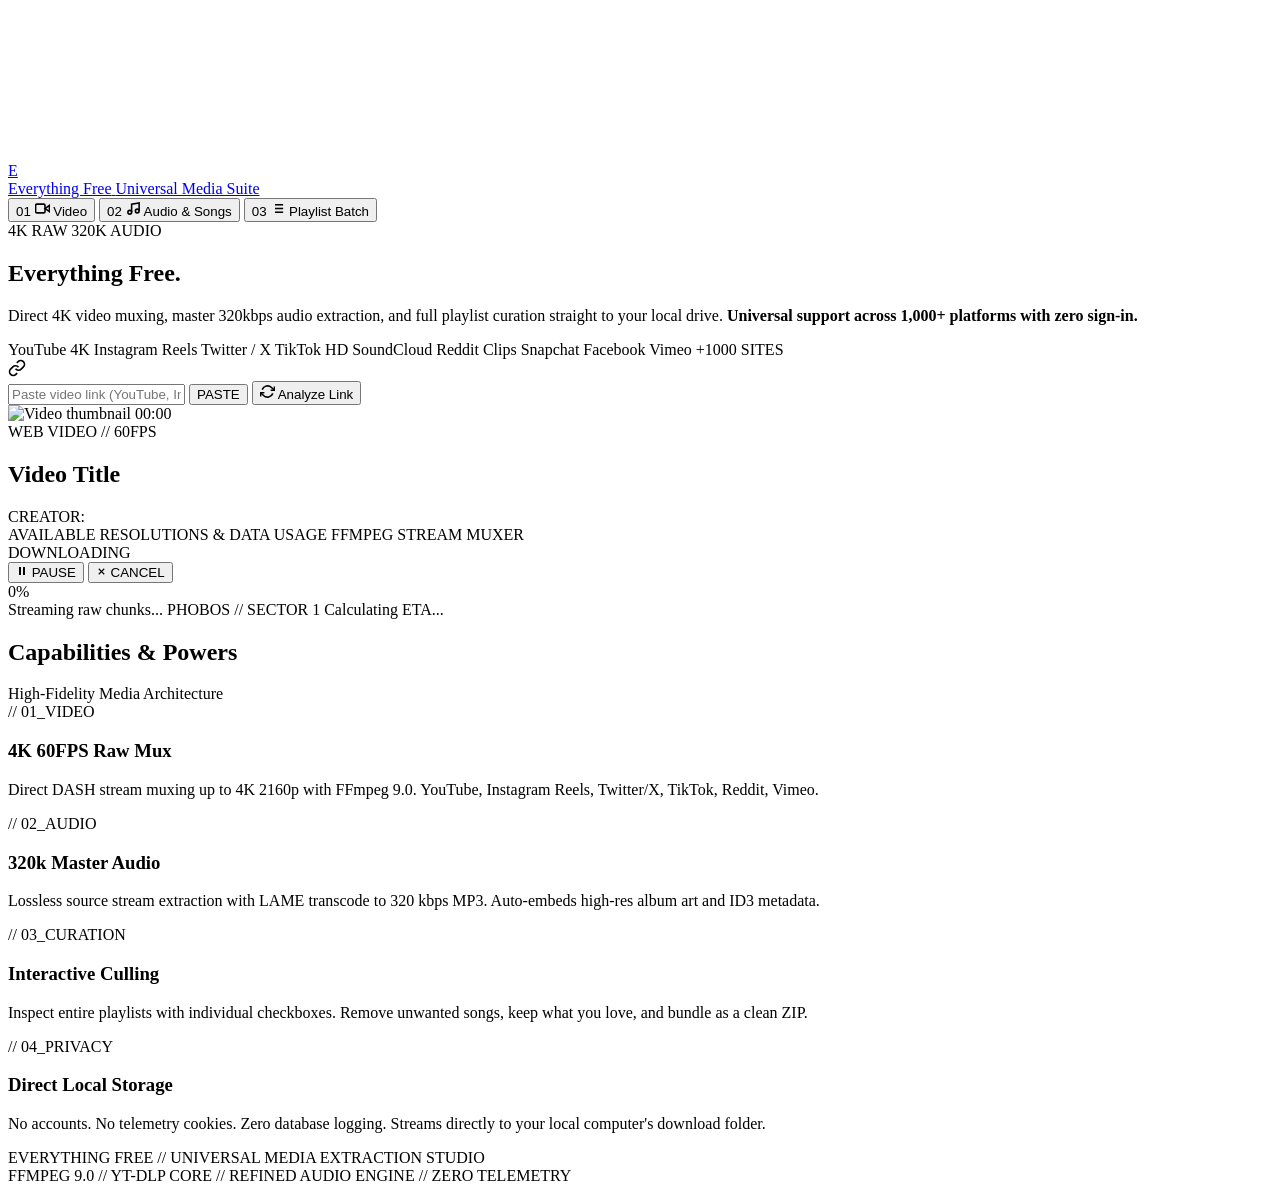
==== public/index.html @ c37e5f4a "Fix Vercel 404: Add public Edge CDN static assets and multi-path fallback routing" ====
<!DOCTYPE html>
<html lang="en">
<head>
  <meta charset="UTF-8">
  <meta name="viewport" content="width=device-width, initial-scale=1.0, maximum-scale=5.0, viewport-fit=cover">
  <meta name="mobile-web-app-capable" content="yes">
  <meta name="apple-mobile-web-app-capable" content="yes">
  <meta name="apple-mobile-web-app-status-bar-style" content="black-translucent">
  <meta name="theme-color" content="#050406">
  <meta name="format-detection" content="telephone=no">
  <link rel="manifest" href="/static/manifest.json">
  <title>EVERYTHING FREE — Universal Media & Audio Extraction Studio</title>
  <link rel="preconnect" href="https://fonts.googleapis.com">
  <link rel="preconnect" href="https://fonts.gstatic.com" crossorigin>
  <link href="https://fonts.googleapis.com/css2?family=Inter:wght@300;400;500;600;700&family=Space+Grotesk:wght@600;700;800&family=Space+Mono:ital,wght@0,400;0,700;1,400&family=Syne:wght@700;800;900&display=swap" rel="stylesheet">
  <link rel="stylesheet" href="/static/css/style.css">
</head>
<body>
  <!-- Top Scroll Progress Line -->
  <div id="scroll-progress-bar"></div>

  <!-- Background Scanlines & Particle Embers Canvas -->
  <canvas id="ambient-canvas"></canvas>
  <div class="scanlines-overlay"></div>
  <div class="ambient-glow-mesh"></div>

  <!-- Header Navigation -->
  <header class="site-header">
    <div class="container header-inner">
      <a href="/" class="brand-link">
        <div class="brand-icon-box">E</div>
        <div class="brand-title-wrap">
          <span class="brand-name">Everything Free</span>
          <span class="brand-tagline-sub">Universal Media Suite</span>
        </div>
      </a>

      <!-- Prominent Highlighted Nav Tabs -->
      <nav class="nav-pills" role="tablist">
        <button class="nav-tab-btn active" data-tab="video">
          <span class="tab-badge-num">01</span>
          <span class="tab-icon">
            <svg width="15" height="15" viewBox="0 0 24 24" fill="none" stroke="currentColor" stroke-width="2.5"><polygon points="23 7 16 12 23 17 23 7"></polygon><rect x="1" y="5" width="15" height="14" rx="2" ry="2"></rect></svg>
          </span>
          <span class="tab-label">Video</span>
        </button>
        <button class="nav-tab-btn" data-tab="audio">
          <span class="tab-badge-num">02</span>
          <span class="tab-icon">
            <svg width="15" height="15" viewBox="0 0 24 24" fill="none" stroke="currentColor" stroke-width="2.5"><path d="M9 18V5l12-2v13"></path><circle cx="6" cy="18" r="3"></circle><circle cx="18" cy="16" r="3"></circle></svg>
          </span>
          <span class="tab-label">Audio & Songs</span>
        </button>
        <button class="nav-tab-btn" data-tab="playlist">
          <span class="tab-badge-num">03</span>
          <span class="tab-icon">
            <svg width="15" height="15" viewBox="0 0 24 24" fill="none" stroke="currentColor" stroke-width="2.5"><line x1="8" y1="6" x2="21" y2="6"></line><line x1="8" y1="12" x2="21" y2="12"></line><line x1="8" y1="18" x2="21" y2="18"></line><line x1="3" y1="6" x2="3.01" y2="6"></line><line x1="3" y1="12" x2="3.01" y2="12"></line><line x1="3" y1="18" x2="3.01" y2="18"></line></svg>
          </span>
          <span class="tab-label">Playlist Batch</span>
        </button>
      </nav>

      <div class="header-engine-spec">
        <span class="engine-tag">4K RAW</span>
        <span class="engine-meta">320K AUDIO</span>
      </div>
    </div>
  </header>

  <!-- Main Container -->
  <main class="container">
    
    <!-- Hero Section -->
    <section class="hero-section">
      <h1 class="hero-title">
        Everything <span class="crimson-text">Free.</span>
      </h1>
      <p class="hero-subtitle-quote">
        Direct 4K video muxing, master 320kbps audio extraction, and full playlist curation straight to your local drive.
        <strong>Universal support across 1,000+ platforms with zero sign-in.</strong>
      </p>

      <!-- Platform Strip -->
      <div class="platform-strip">
        <span class="plat-chip">YouTube 4K</span>
        <span class="plat-chip">Instagram Reels</span>
        <span class="plat-chip">Twitter / X</span>
        <span class="plat-chip">TikTok HD</span>
        <span class="plat-chip">SoundCloud</span>
        <span class="plat-chip">Reddit Clips</span>
        <span class="plat-chip">Snapchat</span>
        <span class="plat-chip">Facebook</span>
        <span class="plat-chip">Vimeo</span>
        <span class="plat-chip">+1000 SITES</span>
      </div>
    </section>

    <!-- ========================================================
         TAB 1: VIDEO DOWNLOADER
    ======================================================== -->
    <section id="view-video" class="tab-view-content">
      <div class="console-wrapper">
        <div class="console-laser-line"></div>
        <div class="input-bar-group">
          <div class="input-icon">
            <svg width="18" height="18" viewBox="0 0 24 24" fill="none" stroke="currentColor" stroke-width="2.2"><path d="M10 13a5 5 0 0 0 7.54.54l3-3a5 5 0 0 0-7.07-7.07l-1.72 1.71"></path><path d="M14 11a5 5 0 0 0-7.54-.54l-3 3a5 5 0 0 0 7.07 7.07l1.71-1.71"></path></svg>
          </div>
          <input type="text" id="video-url-input" class="console-input" placeholder="Paste video link (YouTube, Instagram, Twitter/X, TikTok, Reddit, etc.)...">
          <button class="btn-paste" data-target="video-url-input">PASTE</button>
          <button id="btn-analyze-video" class="btn-action-crimson" onclick="VideoDownloader.analyze()">
            <svg width="15" height="15" viewBox="0 0 24 24" fill="none" stroke="currentColor" stroke-width="2.5"><polyline points="23 4 23 10 17 10"></polyline><polyline points="1 20 1 14 7 14"></polyline><path d="M3.51 9a9 9 0 0 1 14.85-3.36L23 10M1 14l4.64 4.36A9 9 0 0 0 20.49 15"></path></svg>
            Analyze Link
          </button>
        </div>
      </div>

      <!-- Video Analysis Result Card -->
      <div id="video-result-card" class="media-result-card">
        <div class="media-preview-header">
          <div class="thumb-container">
            <img id="video-thumb" class="thumb-img" src="" alt="Video thumbnail">
            <span id="video-duration" class="thumb-duration">00:00</span>
          </div>
          <div class="media-info">
            <span id="video-platform" class="media-platform-tag">WEB VIDEO // 60FPS</span>
            <h2 id="video-title" class="media-title">Video Title</h2>
            <div class="media-meta">
              <span>CREATOR: <strong id="video-uploader" style="color: #ffffff;">Artist</strong></span>
            </div>
          </div>
        </div>

        <div class="format-grid-header">
          <span>AVAILABLE RESOLUTIONS & DATA USAGE</span>
          <span style="color: var(--text-dim);">FFMPEG STREAM MUXER</span>
        </div>
        <div id="video-formats-grid" class="format-grid"></div>

        <!-- Celestial 3D Planet Progress Panel -->
        <div id="video-download-progress" class="download-progress-panel">
          <div class="celestial-progress-grid">
            <div class="planet-stage-box">
              <div class="planet-orbit-ring"><div class="planet-satellite"></div></div>
              <div id="video-planet-sphere" class="planet-sphere stage-moon"></div>
            </div>
            <div class="progress-details-col">
              <div class="progress-header-row">
                <div class="progress-status-wrap">
                  <span id="video-progress-status" class="progress-status-badge">DOWNLOADING</span>
                  <div class="progress-ctrl-btns">
                    <button id="video-btn-pause" class="btn-job-action btn-job-pause" onclick="VideoDownloader.togglePause()">
                      <svg class="icon-pause" width="12" height="12" viewBox="0 0 24 24" fill="currentColor"><rect x="6" y="4" width="4" height="16"></rect><rect x="14" y="4" width="4" height="16"></rect></svg>
                      <svg class="icon-play" width="12" height="12" viewBox="0 0 24 24" fill="currentColor" style="display:none;"><polygon points="5 3 19 12 5 21 5 3"></polygon></svg>
                      <span class="btn-text">PAUSE</span>
                    </button>
                    <button id="video-btn-cancel" class="btn-job-action btn-job-cancel" onclick="VideoDownloader.cancel()">
                      <svg width="11" height="11" viewBox="0 0 24 24" fill="none" stroke="currentColor" stroke-width="2.5"><line x1="18" y1="6" x2="6" y2="18"></line><line x1="6" y1="6" x2="18" y2="18"></line></svg>
                      <span>CANCEL</span>
                    </button>
                  </div>
                </div>
                <span id="video-progress-pct" class="progress-pct-huge">0%</span>
              </div>
              <div class="progress-bar-track">
                <div id="video-progress-fill" class="progress-bar-fill"></div>
              </div>
              <div class="progress-meta-row">
                <span id="video-progress-speed">Streaming raw chunks...</span>
                <span id="video-planet-name" class="planet-name-badge">PHOBOS // SECTOR 1</span>
                <span id="video-progress-meta">Calculating ETA...</span>
              </div>
            </div>
          </div>
        </div>
      </div>
    </section>

    <!-- ========================================================
         TAB 2: SONG & AUDIO HUB (SEARCH + PASTE LINK)
    ======================================================== -->
    <section id="view-audio" class="tab-view-content" style="display: none;">
      <div class="console-wrapper">
        <div class="console-laser-line"></div>
        <div class="input-bar-group">
          <div class="input-icon">
            <svg width="18" height="18" viewBox="0 0 24 24" fill="none" stroke="currentColor" stroke-width="2.2"><circle cx="11" cy="11" r="8"></circle><line x1="21" y1="21" x2="16.65" y2="16.65"></line></svg>
          </div>
          <input type="text" id="audio-search-input" class="console-input" placeholder="Search famous song title, artist, OR paste music video link...">
          <button class="btn-paste" data-target="audio-search-input">PASTE</button>
          <button id="btn-search-audio" class="btn-action-crimson" onclick="AudioHub.searchOrAnalyze()">
            <svg width="15" height="15" viewBox="0 0 24 24" fill="none" stroke="currentColor" stroke-width="2.5"><circle cx="11" cy="11" r="8"></circle><line x1="21" y1="21" x2="16.65" y2="16.65"></line></svg>
            Search / Fetch
          </button>
        </div>

        <!-- Quick Trending Suggestions Chips -->
        <div class="search-chips">
          <span class="chip-label">QUICK SEARCH:</span>
          <button class="chip-btn" data-query="The Weeknd Starboy">Starboy</button>
          <button class="chip-btn" data-query="Coldplay Viva La Vida">Viva La Vida</button>
          <button class="chip-btn" data-query="Dua Lipa Houdini">Houdini</button>
          <button class="chip-btn" data-query="Ed Sheeran Shape of You">Shape of You</button>
          <button class="chip-btn" data-query="Arijit Singh Kesariya">Kesariya</button>
          <button class="chip-btn" data-query="Drake One Dance">One Dance</button>
        </div>
      </div>

      <!-- Direct Audio Analysis Card -->
      <div id="audio-direct-card" class="media-result-card">
        <div class="media-preview-header">
          <div class="thumb-container">
            <img id="audio-thumb" class="thumb-img" src="" alt="Audio artwork">
            <span id="audio-duration" class="thumb-duration">00:00</span>
          </div>
          <div class="media-info">
            <span class="media-platform-tag">HIGH RES MASTER // MUTAGEN EMBEDDED</span>
            <h2 id="audio-title" class="media-title">Track Title</h2>
            <div class="media-meta">
              <span>ARTIST: <strong id="audio-uploader" style="color: #ffffff;">Artist</strong></span>
            </div>
          </div>
        </div>

        <div class="format-grid-header">
          <span>BITRATE & AUDIO TIERS</span>
          <span style="color: var(--text-dim);">320KBPS LAME ENCODER</span>
        </div>
        <div id="audio-formats-grid" class="format-grid"></div>
      </div>

      <!-- Search Results Grid -->
      <div id="audio-results-container" class="song-results-grid"></div>

      <!-- Celestial 3D Planet Progress Panel (Audio) -->
      <div id="audio-download-progress" class="download-progress-panel">
        <div class="celestial-progress-grid">
          <div class="planet-stage-box">
            <div class="planet-orbit-ring"><div class="planet-satellite"></div></div>
            <div id="audio-planet-sphere" class="planet-sphere stage-moon"></div>
          </div>
          <div class="progress-details-col">
            <div class="progress-header-row">
              <div class="progress-status-wrap">
                <span id="audio-progress-status" class="progress-status-badge">EXTRACTING</span>
                <div class="progress-ctrl-btns">
                  <button id="audio-btn-pause" class="btn-job-action btn-job-pause" onclick="AudioHub.togglePause()">
                    <svg class="icon-pause" width="12" height="12" viewBox="0 0 24 24" fill="currentColor"><rect x="6" y="4" width="4" height="16"></rect><rect x="14" y="4" width="4" height="16"></rect></svg>
                    <svg class="icon-play" width="12" height="12" viewBox="0 0 24 24" fill="currentColor" style="display:none;"><polygon points="5 3 19 12 5 21 5 3"></polygon></svg>
                    <span class="btn-text">PAUSE</span>
                  </button>
                  <button id="audio-btn-cancel" class="btn-job-action btn-job-cancel" onclick="AudioHub.cancel()">
                    <svg width="11" height="11" viewBox="0 0 24 24" fill="none" stroke="currentColor" stroke-width="2.5"><line x1="18" y1="6" x2="6" y2="18"></line><line x1="6" y1="6" x2="18" y2="18"></line></svg>
                    <span>CANCEL</span>
                  </button>
                </div>
              </div>
              <span id="audio-progress-pct" class="progress-pct-huge">0%</span>
            </div>
            <div class="progress-bar-track">
              <div id="audio-progress-fill" class="progress-bar-fill"></div>
            </div>
            <div class="progress-meta-row">
              <span id="audio-progress-speed">Streaming audio...</span>
              <span id="audio-planet-name" class="planet-name-badge">PHOBOS // SECTOR 1</span>
              <span id="audio-progress-meta">Embedding ID3 Artwork...</span>
            </div>
          </div>
        </div>
      </div>
    </section>

    <!-- ========================================================
         TAB 3: PLAYLIST & BATCH STUDIO (WITH CHECKBOXES)
    ======================================================== -->
    <section id="view-playlist" class="tab-view-content" style="display: none;">
      <div class="console-wrapper">
        <div class="console-laser-line"></div>
        <div class="input-bar-group">
          <div class="input-icon">
            <svg width="18" height="18" viewBox="0 0 24 24" fill="none" stroke="currentColor" stroke-width="2.2"><line x1="8" y1="6" x2="21" y2="6"></line><line x1="8" y1="12" x2="21" y2="12"></line><line x1="8" y1="18" x2="21" y2="18"></line><line x1="3" y1="6" x2="3.01" y2="6"></line><line x1="3" y1="12" x2="3.01" y2="12"></line><line x1="3" y1="18" x2="3.01" y2="18"></line></svg>
          </div>
          <input type="text" id="playlist-url-input" class="console-input" placeholder="Paste full playlist link (YouTube playlist, SoundCloud album, etc.)...">
          <button class="btn-paste" data-target="playlist-url-input">PASTE</button>
          <button id="btn-analyze-playlist" class="btn-action-crimson" onclick="PlaylistStudio.analyze()">
            <svg width="15" height="15" viewBox="0 0 24 24" fill="none" stroke="currentColor" stroke-width="2.5"><polygon points="5 3 19 12 5 21 5 3"></polygon></svg>
            Fetch Playlist
          </button>
        </div>
      </div>

      <!-- Playlist Curation Dashboard -->
      <div id="playlist-dashboard" class="media-result-card">
        <div style="margin-bottom: 1.25rem;">
          <span class="media-platform-tag">PLAYLIST CULLING // BATCH STUDIO</span>
          <h2 id="playlist-title" class="media-title">Playlist Title</h2>
          <div id="playlist-curator" style="font-family: var(--font-mono); font-size: 0.8rem; color: var(--text-muted);">Curated Collection</div>
        </div>

        <!-- Interactive Playlist Toolbar -->
        <div class="playlist-toolbar">
          <div class="playlist-select-actions">
            <button class="btn-tool" onclick="PlaylistStudio.selectAll()">✓ SELECT ALL</button>
            <button class="btn-tool" onclick="PlaylistStudio.deselectAll()">✕ DESELECT ALL</button>
            <div class="playlist-counter">
              SELECTED: <span id="playlist-selected-count">0</span> / <span id="playlist-total-count">0</span> TRACKS
              (<span id="playlist-est-size">~0 MB</span>)
            </div>
          </div>

          <div class="playlist-download-action">
            <select id="playlist-quality-select" class="quality-select">
              <option value="320k">320 kbps MP3 (Master)</option>
              <option value="256k">256 kbps MP3 (Studio)</option>
              <option value="192k">192 kbps MP3 (Standard)</option>
            </select>
            <button id="btn-download-playlist-batch" class="btn-download-batch" onclick="PlaylistStudio.startBatchDownload()">
              DOWNLOAD SELECTED (ZIP)
            </button>
          </div>
        </div>

        <!-- Interactive Tracks List with Checkboxes -->
        <div id="playlist-tracks-list" class="tracks-container"></div>

        <!-- Celestial 3D Planet Progress Panel (Playlist) -->
        <div id="playlist-download-progress" class="download-progress-panel">
          <div class="celestial-progress-grid">
            <div class="planet-stage-box">
              <div class="planet-orbit-ring"><div class="planet-satellite"></div></div>
              <div id="playlist-planet-sphere" class="planet-sphere stage-moon"></div>
            </div>
            <div class="progress-details-col">
              <div class="progress-header-row">
                <div class="progress-status-wrap">
                  <span id="playlist-progress-status" class="progress-status-badge">BATCH DOWNLOADING</span>
                  <div class="progress-ctrl-btns">
                    <button id="playlist-btn-pause" class="btn-job-action btn-job-pause" onclick="PlaylistStudio.togglePause()">
                      <svg class="icon-pause" width="12" height="12" viewBox="0 0 24 24" fill="currentColor"><rect x="6" y="4" width="4" height="16"></rect><rect x="14" y="4" width="4" height="16"></rect></svg>
                      <svg class="icon-play" width="12" height="12" viewBox="0 0 24 24" fill="currentColor" style="display:none;"><polygon points="5 3 19 12 5 21 5 3"></polygon></svg>
                      <span class="btn-text">PAUSE</span>
                    </button>
                    <button id="playlist-btn-cancel" class="btn-job-action btn-job-cancel" onclick="PlaylistStudio.cancel()">
                      <svg width="11" height="11" viewBox="0 0 24 24" fill="none" stroke="currentColor" stroke-width="2.5"><line x1="18" y1="6" x2="6" y2="18"></line><line x1="6" y1="6" x2="18" y2="18"></line></svg>
                      <span>CANCEL</span>
                    </button>
                  </div>
                </div>
                <span id="playlist-progress-pct" class="progress-pct-huge">0%</span>
              </div>
              <div class="progress-bar-track">
                <div id="playlist-progress-fill" class="progress-bar-fill"></div>
              </div>
              <div class="progress-meta-row">
                <span id="playlist-progress-speed">Batch queued...</span>
                <span id="playlist-planet-name" class="planet-name-badge">PHOBOS // SECTOR 1</span>
                <span id="playlist-progress-meta">Packaging ZIP archive...</span>
              </div>
            </div>
          </div>
        </div>
      </div>
    </section>

    <!-- ========================================================
         POWERS & CAPABILITIES (NO JUNK TEXT, PURE VALUE)
    ======================================================== -->
    <section class="powers-section">
      <div class="powers-header">
        <h2 class="powers-title">Capabilities & Powers</h2>
        <div class="powers-subtitle">High-Fidelity Media Architecture</div>
      </div>

      <div class="powers-grid">
        <div class="power-card">
          <span class="power-code">// 01_VIDEO</span>
          <h3 class="power-card-title">4K 60FPS Raw Mux</h3>
          <p class="power-card-desc">
            Direct DASH stream muxing up to 4K 2160p with FFmpeg 9.0. YouTube, Instagram Reels, Twitter/X, TikTok, Reddit, Vimeo.
          </p>
        </div>

        <div class="power-card">
          <span class="power-code">// 02_AUDIO</span>
          <h3 class="power-card-title">320k Master Audio</h3>
          <p class="power-card-desc">
            Lossless source stream extraction with LAME transcode to 320 kbps MP3. Auto-embeds high-res album art and ID3 metadata.
          </p>
        </div>

        <div class="power-card">
          <span class="power-code">// 03_CURATION</span>
          <h3 class="power-card-title">Interactive Culling</h3>
          <p class="power-card-desc">
            Inspect entire playlists with individual checkboxes. Remove unwanted songs, keep what you love, and bundle as a clean ZIP.
          </p>
        </div>

        <div class="power-card">
          <span class="power-code">// 04_PRIVACY</span>
          <h3 class="power-card-title">Direct Local Storage</h3>
          <p class="power-card-desc">
            No accounts. No telemetry cookies. Zero database logging. Streams directly to your local computer's download folder.
          </p>
        </div>
      </div>
    </section>

  </main>

  <!-- Site Footer -->
  <footer class="site-footer">
    <div class="container footer-inner">
      <div class="footer-quote">
        EVERYTHING FREE // <span>UNIVERSAL MEDIA EXTRACTION STUDIO</span>
      </div>
      <div class="footer-tech">
        FFMPEG 9.0 // YT-DLP CORE // REFINED AUDIO ENGINE // ZERO TELEMETRY
      </div>
    </div>
  </footer>

  <!-- Scripts -->
  <script src="/static/js/app.js"></script>
  <script src="/static/js/video.js"></script>
  <script src="/static/js/audio.js"></script>
  <script src="/static/js/playlist.js"></script>
</body>
</html>
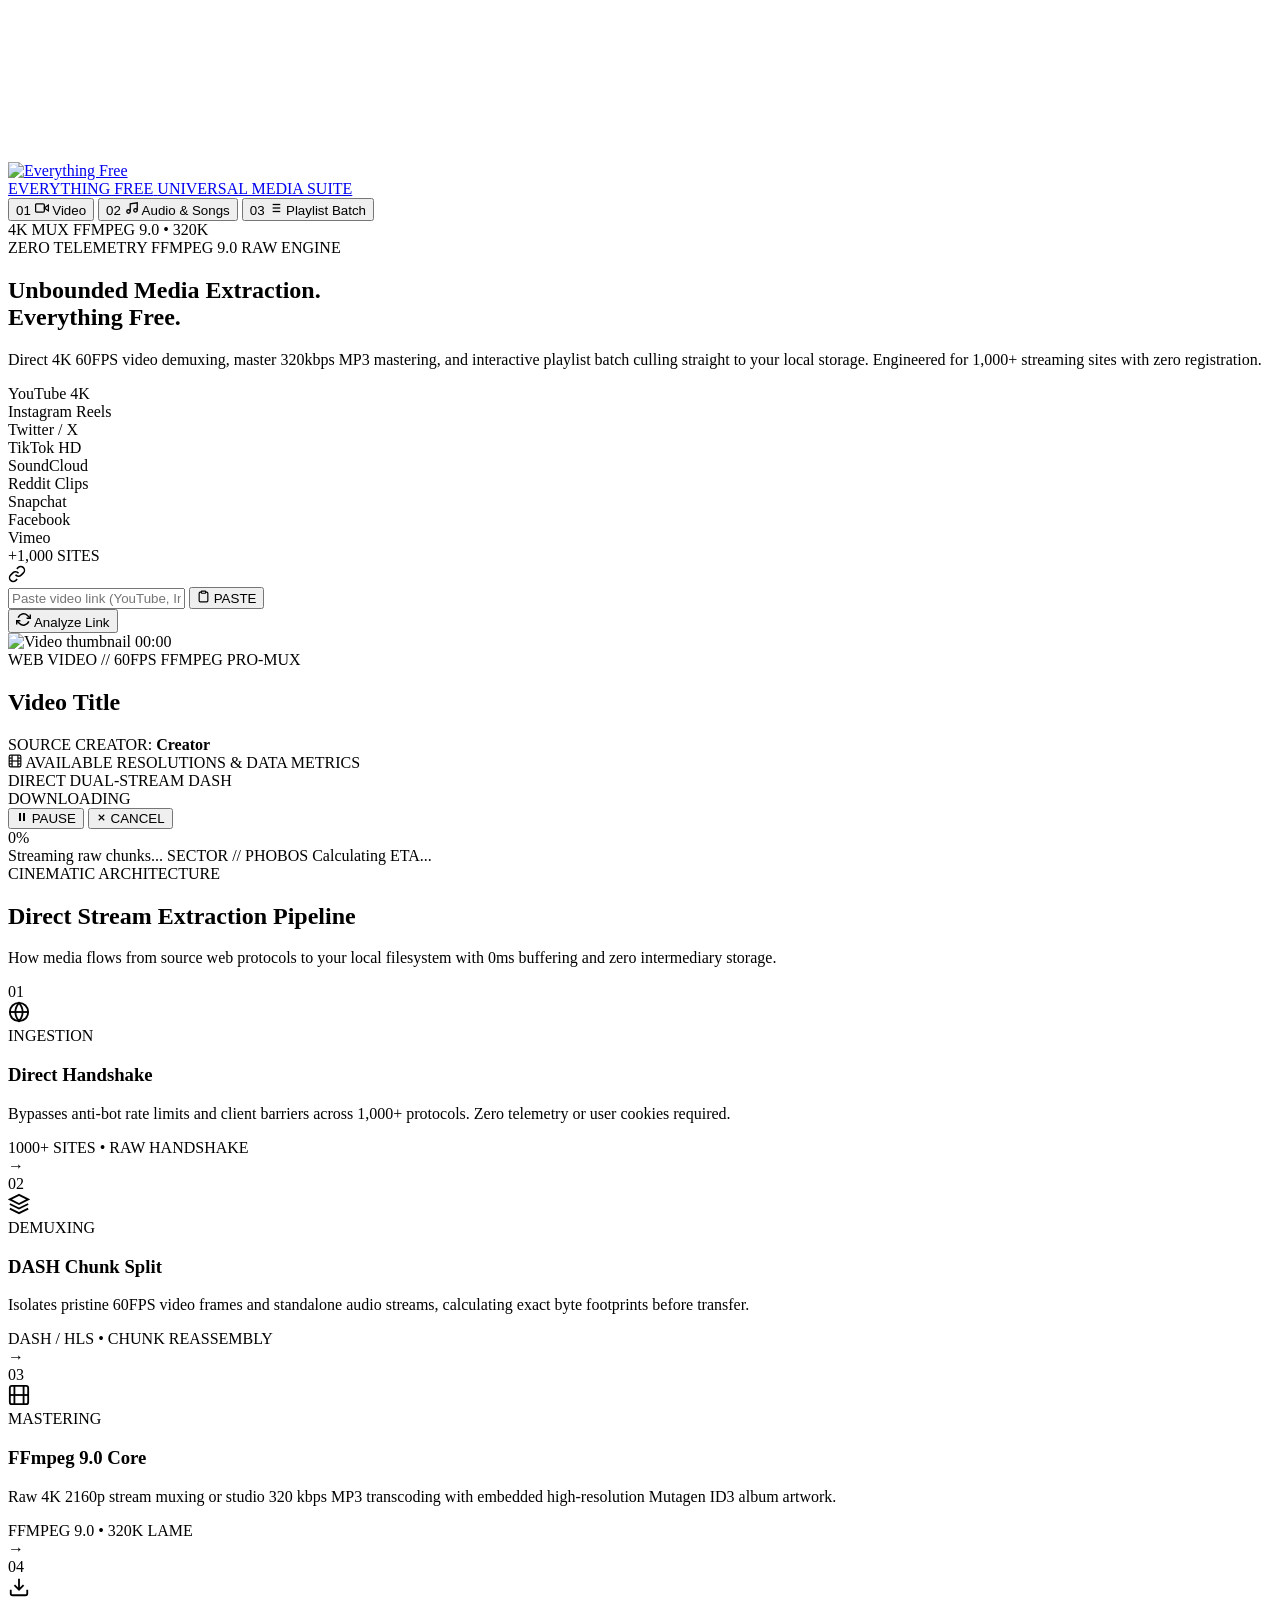
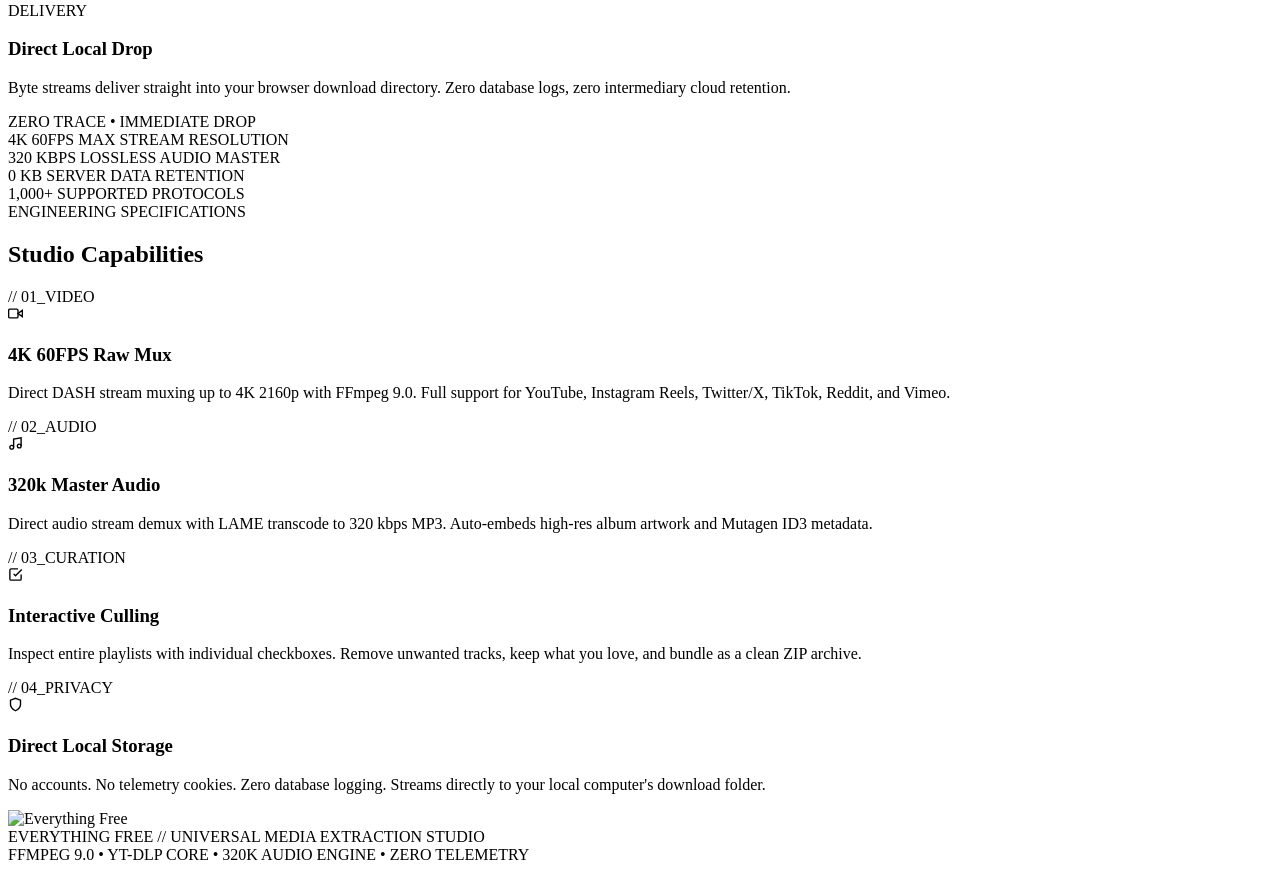
==== commit dc296c4f: "Premium cinematic UI/UX redesign: Official logo, Swiss typography, tactile paste pills, and 4-phase " ====
--- a/public/index.html
+++ b/public/index.html
@@ -6,115 +6,128 @@
   <meta name="mobile-web-app-capable" content="yes">
   <meta name="apple-mobile-web-app-capable" content="yes">
   <meta name="apple-mobile-web-app-status-bar-style" content="black-translucent">
-  <meta name="theme-color" content="#050406">
+  <meta name="theme-color" content="#0B0D10">
   <meta name="format-detection" content="telephone=no">
+  <link rel="icon" type="image/png" href="/static/images/logo.png">
+  <link rel="apple-touch-icon" href="/static/images/logo.png">
   <link rel="manifest" href="/static/manifest.json">
   <title>EVERYTHING FREE — Universal Media & Audio Extraction Studio</title>
+  
+  <!-- Premium Editorial Typography: Space Grotesk, Inter, IBM Plex Mono -->
   <link rel="preconnect" href="https://fonts.googleapis.com">
   <link rel="preconnect" href="https://fonts.gstatic.com" crossorigin>
-  <link href="https://fonts.googleapis.com/css2?family=Inter:wght@300;400;500;600;700&family=Space+Grotesk:wght@600;700;800&family=Space+Mono:ital,wght@0,400;0,700;1,400&family=Syne:wght@700;800;900&display=swap" rel="stylesheet">
+  <link href="https://fonts.googleapis.com/css2?family=IBM+Plex+Mono:ital,wght@0,400;0,500;0,600;0,700;1,400&family=Inter:wght@300;400;500;600;700;800&family=Space+Grotesk:wght@500;600;700;800&display=swap" rel="stylesheet">
+  
   <link rel="stylesheet" href="/static/css/style.css">
 </head>
 <body>
-  <!-- Top Scroll Progress Line -->
+  <!-- Precision Scroll Progress -->
   <div id="scroll-progress-bar"></div>
 
-  <!-- Background Scanlines & Particle Embers Canvas -->
+  <!-- Ambient Cinematic Micro-Particle Beam -->
   <canvas id="ambient-canvas"></canvas>
-  <div class="scanlines-overlay"></div>
-  <div class="ambient-glow-mesh"></div>
-
-  <!-- Header Navigation -->
+  <div class="ambient-spotlight"></div>
+
+  <!-- Site Header -->
   <header class="site-header">
     <div class="container header-inner">
-      <a href="/" class="brand-link">
-        <div class="brand-icon-box">E</div>
-        <div class="brand-title-wrap">
-          <span class="brand-name">Everything Free</span>
-          <span class="brand-tagline-sub">Universal Media Suite</span>
+      <a href="/" class="brand-link" aria-label="Everything Free Home">
+        <img src="/static/images/logo.png" alt="Everything Free" class="brand-logo-img">
+        <div class="brand-text-col">
+          <span class="brand-title">EVERYTHING FREE</span>
+          <span class="brand-tagline">UNIVERSAL MEDIA SUITE</span>
         </div>
       </a>
 
-      <!-- Prominent Highlighted Nav Tabs -->
-      <nav class="nav-pills" role="tablist">
-        <button class="nav-tab-btn active" data-tab="video">
+      <!-- Segmented Navigation Pill Control -->
+      <nav class="nav-pills" role="tablist" aria-label="Media extraction modes">
+        <button class="nav-tab-btn active" data-tab="video" role="tab" aria-selected="true">
           <span class="tab-badge-num">01</span>
-          <span class="tab-icon">
-            <svg width="15" height="15" viewBox="0 0 24 24" fill="none" stroke="currentColor" stroke-width="2.5"><polygon points="23 7 16 12 23 17 23 7"></polygon><rect x="1" y="5" width="15" height="14" rx="2" ry="2"></rect></svg>
-          </span>
+          <svg class="tab-icon" width="14" height="14" viewBox="0 0 24 24" fill="none" stroke="currentColor" stroke-width="2.2"><polygon points="23 7 16 12 23 17 23 7"></polygon><rect x="1" y="5" width="15" height="14" rx="2" ry="2"></rect></svg>
           <span class="tab-label">Video</span>
         </button>
-        <button class="nav-tab-btn" data-tab="audio">
+        <button class="nav-tab-btn" data-tab="audio" role="tab" aria-selected="false">
           <span class="tab-badge-num">02</span>
-          <span class="tab-icon">
-            <svg width="15" height="15" viewBox="0 0 24 24" fill="none" stroke="currentColor" stroke-width="2.5"><path d="M9 18V5l12-2v13"></path><circle cx="6" cy="18" r="3"></circle><circle cx="18" cy="16" r="3"></circle></svg>
-          </span>
+          <svg class="tab-icon" width="14" height="14" viewBox="0 0 24 24" fill="none" stroke="currentColor" stroke-width="2.2"><path d="M9 18V5l12-2v13"></path><circle cx="6" cy="18" r="3"></circle><circle cx="18" cy="16" r="3"></circle></svg>
           <span class="tab-label">Audio & Songs</span>
         </button>
-        <button class="nav-tab-btn" data-tab="playlist">
+        <button class="nav-tab-btn" data-tab="playlist" role="tab" aria-selected="false">
           <span class="tab-badge-num">03</span>
-          <span class="tab-icon">
-            <svg width="15" height="15" viewBox="0 0 24 24" fill="none" stroke="currentColor" stroke-width="2.5"><line x1="8" y1="6" x2="21" y2="6"></line><line x1="8" y1="12" x2="21" y2="12"></line><line x1="8" y1="18" x2="21" y2="18"></line><line x1="3" y1="6" x2="3.01" y2="6"></line><line x1="3" y1="12" x2="3.01" y2="12"></line><line x1="3" y1="18" x2="3.01" y2="18"></line></svg>
-          </span>
+          <svg class="tab-icon" width="14" height="14" viewBox="0 0 24 24" fill="none" stroke="currentColor" stroke-width="2.2"><line x1="8" y1="6" x2="21" y2="6"></line><line x1="8" y1="12" x2="21" y2="12"></line><line x1="8" y1="18" x2="21" y2="18"></line><line x1="3" y1="6" x2="3.01" y2="6"></line><line x1="3" y1="12" x2="3.01" y2="12"></line><line x1="3" y1="18" x2="3.01" y2="18"></line></svg>
           <span class="tab-label">Playlist Batch</span>
         </button>
       </nav>
 
+      <!-- Live Engineering Status Pill -->
       <div class="header-engine-spec">
-        <span class="engine-tag">4K RAW</span>
-        <span class="engine-meta">320K AUDIO</span>
+        <span class="engine-live-pulse" aria-hidden="true"></span>
+        <span class="engine-tag">4K MUX</span>
+        <span class="engine-meta">FFMPEG 9.0 • 320K</span>
       </div>
     </div>
   </header>
 
-  <!-- Main Container -->
+  <!-- Main Content -->
   <main class="container">
     
     <!-- Hero Section -->
     <section class="hero-section">
+      <div class="hero-kicker">
+        <span class="kicker-badge">ZERO TELEMETRY</span>
+        <span class="kicker-line"></span>
+        <span class="kicker-spec">FFMPEG 9.0 RAW ENGINE</span>
+      </div>
+
       <h1 class="hero-title">
-        Everything <span class="crimson-text">Free.</span>
+        Unbounded Media Extraction. <br class="hero-br">
+        <span class="hero-title-crimson">Everything Free.</span>
       </h1>
-      <p class="hero-subtitle-quote">
-        Direct 4K video muxing, master 320kbps audio extraction, and full playlist curation straight to your local drive.
-        <strong>Universal support across 1,000+ platforms with zero sign-in.</strong>
+
+      <p class="hero-subtitle">
+        Direct 4K 60FPS video demuxing, master 320kbps MP3 mastering, and interactive playlist batch culling straight to your local storage.
+        <span class="hero-subtitle-dim">Engineered for 1,000+ streaming sites with zero registration.</span>
       </p>
 
-      <!-- Platform Strip -->
+      <!-- Supported Platform Matrix -->
       <div class="platform-strip">
-        <span class="plat-chip">YouTube 4K</span>
-        <span class="plat-chip">Instagram Reels</span>
-        <span class="plat-chip">Twitter / X</span>
-        <span class="plat-chip">TikTok HD</span>
-        <span class="plat-chip">SoundCloud</span>
-        <span class="plat-chip">Reddit Clips</span>
-        <span class="plat-chip">Snapchat</span>
-        <span class="plat-chip">Facebook</span>
-        <span class="plat-chip">Vimeo</span>
-        <span class="plat-chip">+1000 SITES</span>
+        <div class="plat-chip"><span class="chip-dot"></span>YouTube 4K</div>
+        <div class="plat-chip"><span class="chip-dot"></span>Instagram Reels</div>
+        <div class="plat-chip"><span class="chip-dot"></span>Twitter / X</div>
+        <div class="plat-chip"><span class="chip-dot"></span>TikTok HD</div>
+        <div class="plat-chip"><span class="chip-dot"></span>SoundCloud</div>
+        <div class="plat-chip"><span class="chip-dot"></span>Reddit Clips</div>
+        <div class="plat-chip"><span class="chip-dot"></span>Snapchat</div>
+        <div class="plat-chip"><span class="chip-dot"></span>Facebook</div>
+        <div class="plat-chip"><span class="chip-dot"></span>Vimeo</div>
+        <div class="plat-chip plat-chip-more">+1,000 SITES</div>
       </div>
     </section>
 
     <!-- ========================================================
-         TAB 1: VIDEO DOWNLOADER
+         TAB 1: VIDEO DOWNLOADER (4K/1080p/720p MUX)
     ======================================================== -->
-    <section id="view-video" class="tab-view-content">
+    <section id="view-video" class="tab-view-content" role="tabpanel">
       <div class="console-wrapper">
         <div class="console-laser-line"></div>
         <div class="input-bar-group">
-          <div class="input-icon">
-            <svg width="18" height="18" viewBox="0 0 24 24" fill="none" stroke="currentColor" stroke-width="2.2"><path d="M10 13a5 5 0 0 0 7.54.54l3-3a5 5 0 0 0-7.07-7.07l-1.72 1.71"></path><path d="M14 11a5 5 0 0 0-7.54-.54l-3 3a5 5 0 0 0 7.07 7.07l1.71-1.71"></path></svg>
-          </div>
-          <input type="text" id="video-url-input" class="console-input" placeholder="Paste video link (YouTube, Instagram, Twitter/X, TikTok, Reddit, etc.)...">
-          <button class="btn-paste" data-target="video-url-input">PASTE</button>
+          <div class="input-field-wrap">
+            <div class="input-icon" aria-hidden="true">
+              <svg width="18" height="18" viewBox="0 0 24 24" fill="none" stroke="currentColor" stroke-width="2"><path d="M10 13a5 5 0 0 0 7.54.54l3-3a5 5 0 0 0-7.07-7.07l-1.72 1.71"></path><path d="M14 11a5 5 0 0 0-7.54-.54l-3 3a5 5 0 0 0 7.07 7.07l1.71-1.71"></path></svg>
+            </div>
+            <input type="url" id="video-url-input" class="console-input" placeholder="Paste video link (YouTube, Instagram, Twitter/X, TikTok, Reddit, etc.)..." autocomplete="off" spellcheck="false">
+            <button class="btn-paste" data-target="video-url-input" title="Paste link from clipboard">
+              <svg width="13" height="13" viewBox="0 0 24 24" fill="none" stroke="currentColor" stroke-width="2.2"><path d="M16 4h2a2 2 0 0 1 2 2v14a2 2 0 0 1-2 2H6a2 2 0 0 1-2-2V6a2 2 0 0 1 2-2h2"></path><rect x="8" y="2" width="8" height="4" rx="1" ry="1"></rect></svg>
+              <span>PASTE</span>
+            </button>
+          </div>
           <button id="btn-analyze-video" class="btn-action-crimson" onclick="VideoDownloader.analyze()">
-            <svg width="15" height="15" viewBox="0 0 24 24" fill="none" stroke="currentColor" stroke-width="2.5"><polyline points="23 4 23 10 17 10"></polyline><polyline points="1 20 1 14 7 14"></polyline><path d="M3.51 9a9 9 0 0 1 14.85-3.36L23 10M1 14l4.64 4.36A9 9 0 0 0 20.49 15"></path></svg>
-            Analyze Link
+            <svg width="15" height="15" viewBox="0 0 24 24" fill="none" stroke="currentColor" stroke-width="2.4"><polyline points="23 4 23 10 17 10"></polyline><polyline points="1 20 1 14 7 14"></polyline><path d="M3.51 9a9 9 0 0 1 14.85-3.36L23 10M1 14l4.64 4.36A9 9 0 0 0 20.49 15"></path></svg>
+            <span>Analyze Link</span>
           </button>
         </div>
       </div>
 
-      <!-- Video Analysis Result Card -->
+      <!-- Video Analysis Result Studio Card -->
       <div id="video-result-card" class="media-result-card">
         <div class="media-preview-header">
           <div class="thumb-container">
@@ -122,38 +135,51 @@
             <span id="video-duration" class="thumb-duration">00:00</span>
           </div>
           <div class="media-info">
-            <span id="video-platform" class="media-platform-tag">WEB VIDEO // 60FPS</span>
+            <div class="media-tags-row">
+              <span id="video-platform" class="media-platform-tag">WEB VIDEO // 60FPS</span>
+              <span class="media-codec-tag">FFMPEG PRO-MUX</span>
+            </div>
             <h2 id="video-title" class="media-title">Video Title</h2>
             <div class="media-meta">
-              <span>CREATOR: <strong id="video-uploader" style="color: #ffffff;">Artist</strong></span>
+              <span class="meta-label">SOURCE CREATOR:</span>
+              <strong id="video-uploader" class="meta-val">Creator</strong>
             </div>
           </div>
         </div>
 
         <div class="format-grid-header">
-          <span>AVAILABLE RESOLUTIONS & DATA USAGE</span>
-          <span style="color: var(--text-dim);">FFMPEG STREAM MUXER</span>
-        </div>
+          <div class="format-header-title">
+            <svg width="14" height="14" viewBox="0 0 24 24" fill="none" stroke="currentColor" stroke-width="2"><rect x="2" y="2" width="20" height="20" rx="2.18" ry="2.18"></rect><line x1="7" y1="2" x2="7" y2="22"></line><line x1="17" y1="2" x2="17" y2="22"></line><line x1="2" y1="12" x2="22" y2="12"></line><line x1="2" y1="7" x2="7" y2="7"></line><line x1="2" y1="17" x2="7" y2="17"></line><line x1="17" y1="17" x2="22" y2="17"></line><line x1="17" y1="7" x2="22" y2="7"></line></svg>
+            <span>AVAILABLE RESOLUTIONS & DATA METRICS</span>
+          </div>
+          <span class="format-header-sub">DIRECT DUAL-STREAM DASH</span>
+        </div>
+        
         <div id="video-formats-grid" class="format-grid"></div>
 
-        <!-- Celestial 3D Planet Progress Panel -->
+        <!-- Celestial Telemetry Progress Dial Panel -->
         <div id="video-download-progress" class="download-progress-panel">
           <div class="celestial-progress-grid">
             <div class="planet-stage-box">
+              <div class="planet-telemetry-hud">
+                <span class="hud-corner tl"></span><span class="hud-corner tr"></span>
+                <span class="hud-corner bl"></span><span class="hud-corner br"></span>
+              </div>
               <div class="planet-orbit-ring"><div class="planet-satellite"></div></div>
               <div id="video-planet-sphere" class="planet-sphere stage-moon"></div>
             </div>
+            
             <div class="progress-details-col">
               <div class="progress-header-row">
                 <div class="progress-status-wrap">
                   <span id="video-progress-status" class="progress-status-badge">DOWNLOADING</span>
                   <div class="progress-ctrl-btns">
-                    <button id="video-btn-pause" class="btn-job-action btn-job-pause" onclick="VideoDownloader.togglePause()">
+                    <button id="video-btn-pause" class="btn-job-action btn-job-pause" onclick="VideoDownloader.togglePause()" title="Pause stream">
                       <svg class="icon-pause" width="12" height="12" viewBox="0 0 24 24" fill="currentColor"><rect x="6" y="4" width="4" height="16"></rect><rect x="14" y="4" width="4" height="16"></rect></svg>
                       <svg class="icon-play" width="12" height="12" viewBox="0 0 24 24" fill="currentColor" style="display:none;"><polygon points="5 3 19 12 5 21 5 3"></polygon></svg>
                       <span class="btn-text">PAUSE</span>
                     </button>
-                    <button id="video-btn-cancel" class="btn-job-action btn-job-cancel" onclick="VideoDownloader.cancel()">
+                    <button id="video-btn-cancel" class="btn-job-action btn-job-cancel" onclick="VideoDownloader.cancel()" title="Cancel download">
                       <svg width="11" height="11" viewBox="0 0 24 24" fill="none" stroke="currentColor" stroke-width="2.5"><line x1="18" y1="6" x2="6" y2="18"></line><line x1="6" y1="6" x2="18" y2="18"></line></svg>
                       <span>CANCEL</span>
                     </button>
@@ -161,13 +187,15 @@
                 </div>
                 <span id="video-progress-pct" class="progress-pct-huge">0%</span>
               </div>
+              
               <div class="progress-bar-track">
                 <div id="video-progress-fill" class="progress-bar-fill"></div>
               </div>
+              
               <div class="progress-meta-row">
-                <span id="video-progress-speed">Streaming raw chunks...</span>
-                <span id="video-planet-name" class="planet-name-badge">PHOBOS // SECTOR 1</span>
-                <span id="video-progress-meta">Calculating ETA...</span>
+                <span id="video-progress-speed" class="meta-speed">Streaming raw chunks...</span>
+                <span id="video-planet-name" class="planet-name-badge">SECTOR // PHOBOS</span>
+                <span id="video-progress-meta" class="meta-eta">Calculating ETA...</span>
               </div>
             </div>
           </div>
@@ -176,20 +204,25 @@
     </section>
 
     <!-- ========================================================
-         TAB 2: SONG & AUDIO HUB (SEARCH + PASTE LINK)
+         TAB 2: SONG & AUDIO HUB (SEARCH OR PASTE DIRECT LINK)
     ======================================================== -->
-    <section id="view-audio" class="tab-view-content" style="display: none;">
+    <section id="view-audio" class="tab-view-content" role="tabpanel" style="display: none;">
       <div class="console-wrapper">
         <div class="console-laser-line"></div>
         <div class="input-bar-group">
-          <div class="input-icon">
-            <svg width="18" height="18" viewBox="0 0 24 24" fill="none" stroke="currentColor" stroke-width="2.2"><circle cx="11" cy="11" r="8"></circle><line x1="21" y1="21" x2="16.65" y2="16.65"></line></svg>
-          </div>
-          <input type="text" id="audio-search-input" class="console-input" placeholder="Search famous song title, artist, OR paste music video link...">
-          <button class="btn-paste" data-target="audio-search-input">PASTE</button>
+          <div class="input-field-wrap">
+            <div class="input-icon" aria-hidden="true">
+              <svg width="18" height="18" viewBox="0 0 24 24" fill="none" stroke="currentColor" stroke-width="2"><circle cx="11" cy="11" r="8"></circle><line x1="21" y1="21" x2="16.65" y2="16.65"></line></svg>
+            </div>
+            <input type="text" id="audio-search-input" class="console-input" placeholder="Search famous song title, artist, OR paste music video link..." autocomplete="off" spellcheck="false">
+            <button class="btn-paste" data-target="audio-search-input" title="Paste song name or link">
+              <svg width="13" height="13" viewBox="0 0 24 24" fill="none" stroke="currentColor" stroke-width="2.2"><path d="M16 4h2a2 2 0 0 1 2 2v14a2 2 0 0 1-2 2H6a2 2 0 0 1-2-2V6a2 2 0 0 1 2-2h2"></path><rect x="8" y="2" width="8" height="4" rx="1" ry="1"></rect></svg>
+              <span>PASTE</span>
+            </button>
+          </div>
           <button id="btn-search-audio" class="btn-action-crimson" onclick="AudioHub.searchOrAnalyze()">
-            <svg width="15" height="15" viewBox="0 0 24 24" fill="none" stroke="currentColor" stroke-width="2.5"><circle cx="11" cy="11" r="8"></circle><line x1="21" y1="21" x2="16.65" y2="16.65"></line></svg>
-            Search / Fetch
+            <svg width="15" height="15" viewBox="0 0 24 24" fill="none" stroke="currentColor" stroke-width="2.4"><circle cx="11" cy="11" r="8"></circle><line x1="21" y1="21" x2="16.65" y2="16.65"></line></svg>
+            <span>Search / Fetch</span>
           </button>
         </div>
 
@@ -213,17 +246,24 @@
             <span id="audio-duration" class="thumb-duration">00:00</span>
           </div>
           <div class="media-info">
-            <span class="media-platform-tag">HIGH RES MASTER // MUTAGEN EMBEDDED</span>
+            <div class="media-tags-row">
+              <span class="media-platform-tag">MASTER AUDIO // 320 KBPS</span>
+              <span class="media-codec-tag">MUTAGEN ID3 EMBEDDED</span>
+            </div>
             <h2 id="audio-title" class="media-title">Track Title</h2>
             <div class="media-meta">
-              <span>ARTIST: <strong id="audio-uploader" style="color: #ffffff;">Artist</strong></span>
+              <span class="meta-label">ARTIST:</span>
+              <strong id="audio-uploader" class="meta-val">Artist</strong>
             </div>
           </div>
         </div>
 
         <div class="format-grid-header">
-          <span>BITRATE & AUDIO TIERS</span>
-          <span style="color: var(--text-dim);">320KBPS LAME ENCODER</span>
+          <div class="format-header-title">
+            <svg width="14" height="14" viewBox="0 0 24 24" fill="none" stroke="currentColor" stroke-width="2"><path d="M9 18V5l12-2v13"></path><circle cx="6" cy="18" r="3"></circle><circle cx="18" cy="16" r="3"></circle></svg>
+            <span>BITRATE & AUDIO MASTER TIERS</span>
+          </div>
+          <span class="format-header-sub">LAME VBR/CBR HIGH-RES</span>
         </div>
         <div id="audio-formats-grid" class="format-grid"></div>
       </div>
@@ -231,10 +271,14 @@
       <!-- Search Results Grid -->
       <div id="audio-results-container" class="song-results-grid"></div>
 
-      <!-- Celestial 3D Planet Progress Panel (Audio) -->
+      <!-- Celestial Telemetry Progress Panel (Audio) -->
       <div id="audio-download-progress" class="download-progress-panel">
         <div class="celestial-progress-grid">
           <div class="planet-stage-box">
+            <div class="planet-telemetry-hud">
+              <span class="hud-corner tl"></span><span class="hud-corner tr"></span>
+              <span class="hud-corner bl"></span><span class="hud-corner br"></span>
+            </div>
             <div class="planet-orbit-ring"><div class="planet-satellite"></div></div>
             <div id="audio-planet-sphere" class="planet-sphere stage-moon"></div>
           </div>
@@ -243,12 +287,12 @@
               <div class="progress-status-wrap">
                 <span id="audio-progress-status" class="progress-status-badge">EXTRACTING</span>
                 <div class="progress-ctrl-btns">
-                  <button id="audio-btn-pause" class="btn-job-action btn-job-pause" onclick="AudioHub.togglePause()">
+                  <button id="audio-btn-pause" class="btn-job-action btn-job-pause" onclick="AudioHub.togglePause()" title="Pause audio stream">
                     <svg class="icon-pause" width="12" height="12" viewBox="0 0 24 24" fill="currentColor"><rect x="6" y="4" width="4" height="16"></rect><rect x="14" y="4" width="4" height="16"></rect></svg>
                     <svg class="icon-play" width="12" height="12" viewBox="0 0 24 24" fill="currentColor" style="display:none;"><polygon points="5 3 19 12 5 21 5 3"></polygon></svg>
                     <span class="btn-text">PAUSE</span>
                   </button>
-                  <button id="audio-btn-cancel" class="btn-job-action btn-job-cancel" onclick="AudioHub.cancel()">
+                  <button id="audio-btn-cancel" class="btn-job-action btn-job-cancel" onclick="AudioHub.cancel()" title="Cancel extraction">
                     <svg width="11" height="11" viewBox="0 0 24 24" fill="none" stroke="currentColor" stroke-width="2.5"><line x1="18" y1="6" x2="6" y2="18"></line><line x1="6" y1="6" x2="18" y2="18"></line></svg>
                     <span>CANCEL</span>
                   </button>
@@ -260,9 +304,9 @@
               <div id="audio-progress-fill" class="progress-bar-fill"></div>
             </div>
             <div class="progress-meta-row">
-              <span id="audio-progress-speed">Streaming audio...</span>
-              <span id="audio-planet-name" class="planet-name-badge">PHOBOS // SECTOR 1</span>
-              <span id="audio-progress-meta">Embedding ID3 Artwork...</span>
+              <span id="audio-progress-speed" class="meta-speed">Streaming audio...</span>
+              <span id="audio-planet-name" class="planet-name-badge">SECTOR // PHOBOS</span>
+              <span id="audio-progress-meta" class="meta-eta">Embedding ID3 Artwork...</span>
             </div>
           </div>
         </div>
@@ -272,49 +316,64 @@
     <!-- ========================================================
          TAB 3: PLAYLIST & BATCH STUDIO (WITH CHECKBOXES)
     ======================================================== -->
-    <section id="view-playlist" class="tab-view-content" style="display: none;">
+    <section id="view-playlist" class="tab-view-content" role="tabpanel" style="display: none;">
       <div class="console-wrapper">
         <div class="console-laser-line"></div>
         <div class="input-bar-group">
-          <div class="input-icon">
-            <svg width="18" height="18" viewBox="0 0 24 24" fill="none" stroke="currentColor" stroke-width="2.2"><line x1="8" y1="6" x2="21" y2="6"></line><line x1="8" y1="12" x2="21" y2="12"></line><line x1="8" y1="18" x2="21" y2="18"></line><line x1="3" y1="6" x2="3.01" y2="6"></line><line x1="3" y1="12" x2="3.01" y2="12"></line><line x1="3" y1="18" x2="3.01" y2="18"></line></svg>
-          </div>
-          <input type="text" id="playlist-url-input" class="console-input" placeholder="Paste full playlist link (YouTube playlist, SoundCloud album, etc.)...">
-          <button class="btn-paste" data-target="playlist-url-input">PASTE</button>
+          <div class="input-field-wrap">
+            <div class="input-icon" aria-hidden="true">
+              <svg width="18" height="18" viewBox="0 0 24 24" fill="none" stroke="currentColor" stroke-width="2"><line x1="8" y1="6" x2="21" y2="6"></line><line x1="8" y1="12" x2="21" y2="12"></line><line x1="8" y1="18" x2="21" y2="18"></line><line x1="3" y1="6" x2="3.01" y2="6"></line><line x1="3" y1="12" x2="3.01" y2="12"></line><line x1="3" y1="18" x2="3.01" y2="18"></line></svg>
+            </div>
+            <input type="url" id="playlist-url-input" class="console-input" placeholder="Paste full playlist link (YouTube playlist, SoundCloud album, etc.)..." autocomplete="off" spellcheck="false">
+            <button class="btn-paste" data-target="playlist-url-input" title="Paste playlist link">
+              <svg width="13" height="13" viewBox="0 0 24 24" fill="none" stroke="currentColor" stroke-width="2.2"><path d="M16 4h2a2 2 0 0 1 2 2v14a2 2 0 0 1-2 2H6a2 2 0 0 1-2-2V6a2 2 0 0 1 2-2h2"></path><rect x="8" y="2" width="8" height="4" rx="1" ry="1"></rect></svg>
+              <span>PASTE</span>
+            </button>
+          </div>
           <button id="btn-analyze-playlist" class="btn-action-crimson" onclick="PlaylistStudio.analyze()">
-            <svg width="15" height="15" viewBox="0 0 24 24" fill="none" stroke="currentColor" stroke-width="2.5"><polygon points="5 3 19 12 5 21 5 3"></polygon></svg>
-            Fetch Playlist
+            <svg width="15" height="15" viewBox="0 0 24 24" fill="none" stroke="currentColor" stroke-width="2.4"><polygon points="5 3 19 12 5 21 5 3"></polygon></svg>
+            <span>Fetch Playlist</span>
           </button>
         </div>
       </div>
 
       <!-- Playlist Curation Dashboard -->
       <div id="playlist-dashboard" class="media-result-card">
-        <div style="margin-bottom: 1.25rem;">
-          <span class="media-platform-tag">PLAYLIST CULLING // BATCH STUDIO</span>
+        <div class="playlist-header-block">
+          <div class="media-tags-row">
+            <span class="media-platform-tag">BATCH STUDIO // PLAYLIST CULLING</span>
+            <span class="media-codec-tag">ZIP ARCHIVE BUNDLER</span>
+          </div>
           <h2 id="playlist-title" class="media-title">Playlist Title</h2>
-          <div id="playlist-curator" style="font-family: var(--font-mono); font-size: 0.8rem; color: var(--text-muted);">Curated Collection</div>
-        </div>
-
-        <!-- Interactive Playlist Toolbar -->
+          <div id="playlist-curator" class="playlist-curator-label">Curated Collection</div>
+        </div>
+
+        <!-- Interactive Playlist Selection & Download Toolbar -->
         <div class="playlist-toolbar">
           <div class="playlist-select-actions">
-            <button class="btn-tool" onclick="PlaylistStudio.selectAll()">✓ SELECT ALL</button>
-            <button class="btn-tool" onclick="PlaylistStudio.deselectAll()">✕ DESELECT ALL</button>
+            <button class="btn-tool" onclick="PlaylistStudio.selectAll()">
+              <svg width="12" height="12" viewBox="0 0 24 24" fill="none" stroke="currentColor" stroke-width="2.5"><polyline points="20 6 9 17 4 12"></polyline></svg>
+              <span>SELECT ALL</span>
+            </button>
+            <button class="btn-tool" onclick="PlaylistStudio.deselectAll()">
+              <svg width="12" height="12" viewBox="0 0 24 24" fill="none" stroke="currentColor" stroke-width="2.5"><line x1="18" y1="6" x2="6" y2="18"></line><line x1="6" y1="6" x2="18" y2="18"></line></svg>
+              <span>DESELECT ALL</span>
+            </button>
             <div class="playlist-counter">
               SELECTED: <span id="playlist-selected-count">0</span> / <span id="playlist-total-count">0</span> TRACKS
-              (<span id="playlist-est-size">~0 MB</span>)
+              <span class="counter-size">(<span id="playlist-est-size">~0 MB</span>)</span>
             </div>
           </div>
 
           <div class="playlist-download-action">
-            <select id="playlist-quality-select" class="quality-select">
+            <select id="playlist-quality-select" class="quality-select" aria-label="Audio quality">
               <option value="320k">320 kbps MP3 (Master)</option>
               <option value="256k">256 kbps MP3 (Studio)</option>
               <option value="192k">192 kbps MP3 (Standard)</option>
             </select>
             <button id="btn-download-playlist-batch" class="btn-download-batch" onclick="PlaylistStudio.startBatchDownload()">
-              DOWNLOAD SELECTED (ZIP)
+              <svg width="14" height="14" viewBox="0 0 24 24" fill="none" stroke="currentColor" stroke-width="2.4"><path d="M21 15v4a2 2 0 0 1-2 2H5a2 2 0 0 1-2-2v-4"></path><polyline points="7 10 12 15 17 10"></polyline><line x1="12" y1="15" x2="12" y2="3"></line></svg>
+              <span>DOWNLOAD SELECTED (ZIP)</span>
             </button>
           </div>
         </div>
@@ -322,10 +381,14 @@
         <!-- Interactive Tracks List with Checkboxes -->
         <div id="playlist-tracks-list" class="tracks-container"></div>
 
-        <!-- Celestial 3D Planet Progress Panel (Playlist) -->
+        <!-- Celestial Telemetry Progress Panel (Playlist) -->
         <div id="playlist-download-progress" class="download-progress-panel">
           <div class="celestial-progress-grid">
             <div class="planet-stage-box">
+              <div class="planet-telemetry-hud">
+                <span class="hud-corner tl"></span><span class="hud-corner tr"></span>
+                <span class="hud-corner bl"></span><span class="hud-corner br"></span>
+              </div>
               <div class="planet-orbit-ring"><div class="planet-satellite"></div></div>
               <div id="playlist-planet-sphere" class="planet-sphere stage-moon"></div>
             </div>
@@ -334,12 +397,12 @@
                 <div class="progress-status-wrap">
                   <span id="playlist-progress-status" class="progress-status-badge">BATCH DOWNLOADING</span>
                   <div class="progress-ctrl-btns">
-                    <button id="playlist-btn-pause" class="btn-job-action btn-job-pause" onclick="PlaylistStudio.togglePause()">
+                    <button id="playlist-btn-pause" class="btn-job-action btn-job-pause" onclick="PlaylistStudio.togglePause()" title="Pause batch stream">
                       <svg class="icon-pause" width="12" height="12" viewBox="0 0 24 24" fill="currentColor"><rect x="6" y="4" width="4" height="16"></rect><rect x="14" y="4" width="4" height="16"></rect></svg>
                       <svg class="icon-play" width="12" height="12" viewBox="0 0 24 24" fill="currentColor" style="display:none;"><polygon points="5 3 19 12 5 21 5 3"></polygon></svg>
                       <span class="btn-text">PAUSE</span>
                     </button>
-                    <button id="playlist-btn-cancel" class="btn-job-action btn-job-cancel" onclick="PlaylistStudio.cancel()">
+                    <button id="playlist-btn-cancel" class="btn-job-action btn-job-cancel" onclick="PlaylistStudio.cancel()" title="Cancel batch">
                       <svg width="11" height="11" viewBox="0 0 24 24" fill="none" stroke="currentColor" stroke-width="2.5"><line x1="18" y1="6" x2="6" y2="18"></line><line x1="6" y1="6" x2="18" y2="18"></line></svg>
                       <span>CANCEL</span>
                     </button>
@@ -351,9 +414,9 @@
                 <div id="playlist-progress-fill" class="progress-bar-fill"></div>
               </div>
               <div class="progress-meta-row">
-                <span id="playlist-progress-speed">Batch queued...</span>
-                <span id="playlist-planet-name" class="planet-name-badge">PHOBOS // SECTOR 1</span>
-                <span id="playlist-progress-meta">Packaging ZIP archive...</span>
+                <span id="playlist-progress-speed" class="meta-speed">Batch queued...</span>
+                <span id="playlist-planet-name" class="planet-name-badge">SECTOR // PHOBOS</span>
+                <span id="playlist-progress-meta" class="meta-eta">Packaging ZIP archive...</span>
               </div>
             </div>
           </div>
@@ -362,41 +425,155 @@
     </section>
 
     <!-- ========================================================
-         POWERS & CAPABILITIES (NO JUNK TEXT, PURE VALUE)
+         CINEMATIC INFOGRAPHIC: 4-PHASE EXTRACTION PIPELINE
     ======================================================== -->
+    <section class="cinematic-pipeline-section">
+      <div class="pipeline-header">
+        <span class="pipeline-kicker">CINEMATIC ARCHITECTURE</span>
+        <h2 class="pipeline-title">Direct Stream Extraction Pipeline</h2>
+        <p class="pipeline-subtitle">
+          How media flows from source web protocols to your local filesystem with 0ms buffering and zero intermediary storage.
+        </p>
+      </div>
+
+      <div class="pipeline-flow-grid">
+        <div class="pipeline-step-card">
+          <div class="step-num-badge">01</div>
+          <div class="step-icon-wrap">
+            <svg width="22" height="22" viewBox="0 0 24 24" fill="none" stroke="currentColor" stroke-width="2"><circle cx="12" cy="12" r="10"></circle><line x1="2" y1="12" x2="22" y2="12"></line><path d="M12 2a15.3 15.3 0 0 1 4 10 15.3 15.3 0 0 1-4 10 15.3 15.3 0 0 1-4-10 15.3 15.3 0 0 1 4-10z"></path></svg>
+          </div>
+          <span class="step-phase-tag">INGESTION</span>
+          <h3 class="step-title">Direct Handshake</h3>
+          <p class="step-desc">
+            Bypasses anti-bot rate limits and client barriers across 1,000+ protocols. Zero telemetry or user cookies required.
+          </p>
+          <div class="step-footer-meta">1000+ SITES • RAW HANDSHAKE</div>
+        </div>
+
+        <div class="pipeline-arrow" aria-hidden="true">→</div>
+
+        <div class="pipeline-step-card">
+          <div class="step-num-badge">02</div>
+          <div class="step-icon-wrap">
+            <svg width="22" height="22" viewBox="0 0 24 24" fill="none" stroke="currentColor" stroke-width="2"><polygon points="12 2 2 7 12 12 22 7 12 2"></polygon><polyline points="2 17 12 22 22 17"></polyline><polyline points="2 12 12 17 22 12"></polyline></svg>
+          </div>
+          <span class="step-phase-tag">DEMUXING</span>
+          <h3 class="step-title">DASH Chunk Split</h3>
+          <p class="step-desc">
+            Isolates pristine 60FPS video frames and standalone audio streams, calculating exact byte footprints before transfer.
+          </p>
+          <div class="step-footer-meta">DASH / HLS • CHUNK REASSEMBLY</div>
+        </div>
+
+        <div class="pipeline-arrow" aria-hidden="true">→</div>
+
+        <div class="pipeline-step-card">
+          <div class="step-num-badge">03</div>
+          <div class="step-icon-wrap">
+            <svg width="22" height="22" viewBox="0 0 24 24" fill="none" stroke="currentColor" stroke-width="2"><rect x="2" y="2" width="20" height="20" rx="2.18" ry="2.18"></rect><line x1="7" y1="2" x2="7" y2="22"></line><line x1="17" y1="2" x2="17" y2="22"></line><line x1="2" y1="12" x2="22" y2="12"></line></svg>
+          </div>
+          <span class="step-phase-tag">MASTERING</span>
+          <h3 class="step-title">FFmpeg 9.0 Core</h3>
+          <p class="step-desc">
+            Raw 4K 2160p stream muxing or studio 320 kbps MP3 transcoding with embedded high-resolution Mutagen ID3 album artwork.
+          </p>
+          <div class="step-footer-meta">FFMPEG 9.0 • 320K LAME</div>
+        </div>
+
+        <div class="pipeline-arrow" aria-hidden="true">→</div>
+
+        <div class="pipeline-step-card">
+          <div class="step-num-badge">04</div>
+          <div class="step-icon-wrap">
+            <svg width="22" height="22" viewBox="0 0 24 24" fill="none" stroke="currentColor" stroke-width="2"><path d="M21 15v4a2 2 0 0 1-2 2H5a2 2 0 0 1-2-2v-4"></path><polyline points="7 10 12 15 17 10"></polyline><line x1="12" y1="15" x2="12" y2="3"></line></svg>
+          </div>
+          <span class="step-phase-tag">DELIVERY</span>
+          <h3 class="step-title">Direct Local Drop</h3>
+          <p class="step-desc">
+            Byte streams deliver straight into your browser download directory. Zero database logs, zero intermediary cloud retention.
+          </p>
+          <div class="step-footer-meta">ZERO TRACE • IMMEDIATE DROP</div>
+        </div>
+      </div>
+
+      <!-- Technical Telemetry Stat Counters -->
+      <div class="pipeline-metrics-strip">
+        <div class="metric-item">
+          <span class="metric-value">4K 60FPS</span>
+          <span class="metric-label">MAX STREAM RESOLUTION</span>
+        </div>
+        <div class="metric-divider"></div>
+        <div class="metric-item">
+          <span class="metric-value">320 KBPS</span>
+          <span class="metric-label">LOSSLESS AUDIO MASTER</span>
+        </div>
+        <div class="metric-divider"></div>
+        <div class="metric-item">
+          <span class="metric-value">0 KB</span>
+          <span class="metric-label">SERVER DATA RETENTION</span>
+        </div>
+        <div class="metric-divider"></div>
+        <div class="metric-item">
+          <span class="metric-value">1,000+</span>
+          <span class="metric-label">SUPPORTED PROTOCOLS</span>
+        </div>
+      </div>
+    </section>
+
+    <!-- Capabilities & Core Values Grid -->
     <section class="powers-section">
       <div class="powers-header">
-        <h2 class="powers-title">Capabilities & Powers</h2>
-        <div class="powers-subtitle">High-Fidelity Media Architecture</div>
+        <span class="pipeline-kicker">ENGINEERING SPECIFICATIONS</span>
+        <h2 class="powers-title">Studio Capabilities</h2>
       </div>
 
       <div class="powers-grid">
         <div class="power-card">
-          <span class="power-code">// 01_VIDEO</span>
+          <div class="power-card-top">
+            <span class="power-code">// 01_VIDEO</span>
+            <div class="power-icon-circle">
+              <svg width="15" height="15" viewBox="0 0 24 24" fill="none" stroke="currentColor" stroke-width="2.2"><polygon points="23 7 16 12 23 17 23 7"></polygon><rect x="1" y="5" width="15" height="14" rx="2" ry="2"></rect></svg>
+            </div>
+          </div>
           <h3 class="power-card-title">4K 60FPS Raw Mux</h3>
           <p class="power-card-desc">
-            Direct DASH stream muxing up to 4K 2160p with FFmpeg 9.0. YouTube, Instagram Reels, Twitter/X, TikTok, Reddit, Vimeo.
+            Direct DASH stream muxing up to 4K 2160p with FFmpeg 9.0. Full support for YouTube, Instagram Reels, Twitter/X, TikTok, Reddit, and Vimeo.
           </p>
         </div>
 
         <div class="power-card">
-          <span class="power-code">// 02_AUDIO</span>
+          <div class="power-card-top">
+            <span class="power-code">// 02_AUDIO</span>
+            <div class="power-icon-circle">
+              <svg width="15" height="15" viewBox="0 0 24 24" fill="none" stroke="currentColor" stroke-width="2.2"><path d="M9 18V5l12-2v13"></path><circle cx="6" cy="18" r="3"></circle><circle cx="18" cy="16" r="3"></circle></svg>
+            </div>
+          </div>
           <h3 class="power-card-title">320k Master Audio</h3>
           <p class="power-card-desc">
-            Lossless source stream extraction with LAME transcode to 320 kbps MP3. Auto-embeds high-res album art and ID3 metadata.
+            Direct audio stream demux with LAME transcode to 320 kbps MP3. Auto-embeds high-res album artwork and Mutagen ID3 metadata.
           </p>
         </div>
 
         <div class="power-card">
-          <span class="power-code">// 03_CURATION</span>
+          <div class="power-card-top">
+            <span class="power-code">// 03_CURATION</span>
+            <div class="power-icon-circle">
+              <svg width="15" height="15" viewBox="0 0 24 24" fill="none" stroke="currentColor" stroke-width="2.2"><polyline points="9 11 12 14 22 4"></polyline><path d="M21 12v7a2 2 0 0 1-2 2H5a2 2 0 0 1-2-2V5a2 2 0 0 1 2-2h11"></path></svg>
+            </div>
+          </div>
           <h3 class="power-card-title">Interactive Culling</h3>
           <p class="power-card-desc">
-            Inspect entire playlists with individual checkboxes. Remove unwanted songs, keep what you love, and bundle as a clean ZIP.
+            Inspect entire playlists with individual checkboxes. Remove unwanted tracks, keep what you love, and bundle as a clean ZIP archive.
           </p>
         </div>
 
         <div class="power-card">
-          <span class="power-code">// 04_PRIVACY</span>
+          <div class="power-card-top">
+            <span class="power-code">// 04_PRIVACY</span>
+            <div class="power-icon-circle">
+              <svg width="15" height="15" viewBox="0 0 24 24" fill="none" stroke="currentColor" stroke-width="2.2"><path d="M12 22s8-4 8-10V5l-8-3-8 3v7c0 6 8 10 8 10z"></path></svg>
+            </div>
+          </div>
           <h3 class="power-card-title">Direct Local Storage</h3>
           <p class="power-card-desc">
             No accounts. No telemetry cookies. Zero database logging. Streams directly to your local computer's download folder.
@@ -410,11 +587,14 @@
   <!-- Site Footer -->
   <footer class="site-footer">
     <div class="container footer-inner">
-      <div class="footer-quote">
-        EVERYTHING FREE // <span>UNIVERSAL MEDIA EXTRACTION STUDIO</span>
+      <div class="footer-brand-wrap">
+        <img src="/static/images/logo.png" alt="Everything Free" class="footer-logo-img">
+        <div class="footer-quote">
+          EVERYTHING FREE // <span class="footer-crimson">UNIVERSAL MEDIA EXTRACTION STUDIO</span>
+        </div>
       </div>
       <div class="footer-tech">
-        FFMPEG 9.0 // YT-DLP CORE // REFINED AUDIO ENGINE // ZERO TELEMETRY
+        FFMPEG 9.0 • YT-DLP CORE • 320K AUDIO ENGINE • ZERO TELEMETRY
       </div>
     </div>
   </footer>
@@ -425,4 +605,4 @@
   <script src="/static/js/audio.js"></script>
   <script src="/static/js/playlist.js"></script>
 </body>
-</html>
+</html>
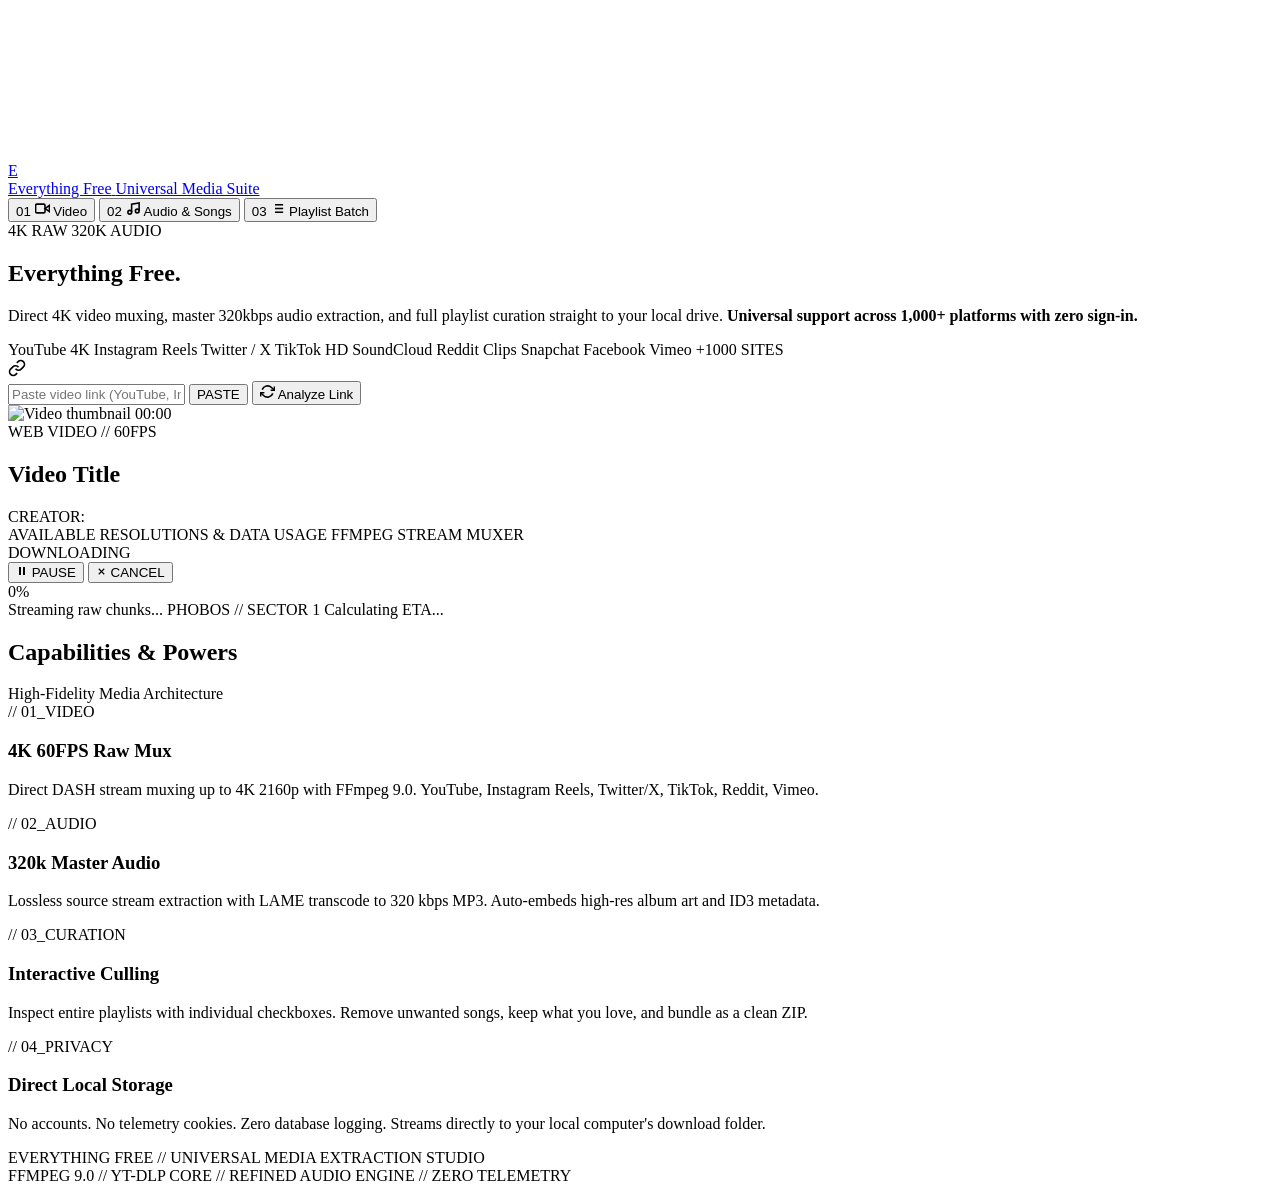
==== commit 2e988c97: "Revert "Premium cinematic UI/UX redesign: Official logo, Swiss typography, tactile paste pills, and " ====
--- a/public/index.html
+++ b/public/index.html
@@ -6,128 +6,115 @@
   <meta name="mobile-web-app-capable" content="yes">
   <meta name="apple-mobile-web-app-capable" content="yes">
   <meta name="apple-mobile-web-app-status-bar-style" content="black-translucent">
-  <meta name="theme-color" content="#0B0D10">
+  <meta name="theme-color" content="#050406">
   <meta name="format-detection" content="telephone=no">
-  <link rel="icon" type="image/png" href="/static/images/logo.png">
-  <link rel="apple-touch-icon" href="/static/images/logo.png">
   <link rel="manifest" href="/static/manifest.json">
   <title>EVERYTHING FREE — Universal Media & Audio Extraction Studio</title>
-  
-  <!-- Premium Editorial Typography: Space Grotesk, Inter, IBM Plex Mono -->
   <link rel="preconnect" href="https://fonts.googleapis.com">
   <link rel="preconnect" href="https://fonts.gstatic.com" crossorigin>
-  <link href="https://fonts.googleapis.com/css2?family=IBM+Plex+Mono:ital,wght@0,400;0,500;0,600;0,700;1,400&family=Inter:wght@300;400;500;600;700;800&family=Space+Grotesk:wght@500;600;700;800&display=swap" rel="stylesheet">
-  
+  <link href="https://fonts.googleapis.com/css2?family=Inter:wght@300;400;500;600;700&family=Space+Grotesk:wght@600;700;800&family=Space+Mono:ital,wght@0,400;0,700;1,400&family=Syne:wght@700;800;900&display=swap" rel="stylesheet">
   <link rel="stylesheet" href="/static/css/style.css">
 </head>
 <body>
-  <!-- Precision Scroll Progress -->
+  <!-- Top Scroll Progress Line -->
   <div id="scroll-progress-bar"></div>
 
-  <!-- Ambient Cinematic Micro-Particle Beam -->
+  <!-- Background Scanlines & Particle Embers Canvas -->
   <canvas id="ambient-canvas"></canvas>
-  <div class="ambient-spotlight"></div>
-
-  <!-- Site Header -->
+  <div class="scanlines-overlay"></div>
+  <div class="ambient-glow-mesh"></div>
+
+  <!-- Header Navigation -->
   <header class="site-header">
     <div class="container header-inner">
-      <a href="/" class="brand-link" aria-label="Everything Free Home">
-        <img src="/static/images/logo.png" alt="Everything Free" class="brand-logo-img">
-        <div class="brand-text-col">
-          <span class="brand-title">EVERYTHING FREE</span>
-          <span class="brand-tagline">UNIVERSAL MEDIA SUITE</span>
+      <a href="/" class="brand-link">
+        <div class="brand-icon-box">E</div>
+        <div class="brand-title-wrap">
+          <span class="brand-name">Everything Free</span>
+          <span class="brand-tagline-sub">Universal Media Suite</span>
         </div>
       </a>
 
-      <!-- Segmented Navigation Pill Control -->
-      <nav class="nav-pills" role="tablist" aria-label="Media extraction modes">
-        <button class="nav-tab-btn active" data-tab="video" role="tab" aria-selected="true">
+      <!-- Prominent Highlighted Nav Tabs -->
+      <nav class="nav-pills" role="tablist">
+        <button class="nav-tab-btn active" data-tab="video">
           <span class="tab-badge-num">01</span>
-          <svg class="tab-icon" width="14" height="14" viewBox="0 0 24 24" fill="none" stroke="currentColor" stroke-width="2.2"><polygon points="23 7 16 12 23 17 23 7"></polygon><rect x="1" y="5" width="15" height="14" rx="2" ry="2"></rect></svg>
+          <span class="tab-icon">
+            <svg width="15" height="15" viewBox="0 0 24 24" fill="none" stroke="currentColor" stroke-width="2.5"><polygon points="23 7 16 12 23 17 23 7"></polygon><rect x="1" y="5" width="15" height="14" rx="2" ry="2"></rect></svg>
+          </span>
           <span class="tab-label">Video</span>
         </button>
-        <button class="nav-tab-btn" data-tab="audio" role="tab" aria-selected="false">
+        <button class="nav-tab-btn" data-tab="audio">
           <span class="tab-badge-num">02</span>
-          <svg class="tab-icon" width="14" height="14" viewBox="0 0 24 24" fill="none" stroke="currentColor" stroke-width="2.2"><path d="M9 18V5l12-2v13"></path><circle cx="6" cy="18" r="3"></circle><circle cx="18" cy="16" r="3"></circle></svg>
+          <span class="tab-icon">
+            <svg width="15" height="15" viewBox="0 0 24 24" fill="none" stroke="currentColor" stroke-width="2.5"><path d="M9 18V5l12-2v13"></path><circle cx="6" cy="18" r="3"></circle><circle cx="18" cy="16" r="3"></circle></svg>
+          </span>
           <span class="tab-label">Audio & Songs</span>
         </button>
-        <button class="nav-tab-btn" data-tab="playlist" role="tab" aria-selected="false">
+        <button class="nav-tab-btn" data-tab="playlist">
           <span class="tab-badge-num">03</span>
-          <svg class="tab-icon" width="14" height="14" viewBox="0 0 24 24" fill="none" stroke="currentColor" stroke-width="2.2"><line x1="8" y1="6" x2="21" y2="6"></line><line x1="8" y1="12" x2="21" y2="12"></line><line x1="8" y1="18" x2="21" y2="18"></line><line x1="3" y1="6" x2="3.01" y2="6"></line><line x1="3" y1="12" x2="3.01" y2="12"></line><line x1="3" y1="18" x2="3.01" y2="18"></line></svg>
+          <span class="tab-icon">
+            <svg width="15" height="15" viewBox="0 0 24 24" fill="none" stroke="currentColor" stroke-width="2.5"><line x1="8" y1="6" x2="21" y2="6"></line><line x1="8" y1="12" x2="21" y2="12"></line><line x1="8" y1="18" x2="21" y2="18"></line><line x1="3" y1="6" x2="3.01" y2="6"></line><line x1="3" y1="12" x2="3.01" y2="12"></line><line x1="3" y1="18" x2="3.01" y2="18"></line></svg>
+          </span>
           <span class="tab-label">Playlist Batch</span>
         </button>
       </nav>
 
-      <!-- Live Engineering Status Pill -->
       <div class="header-engine-spec">
-        <span class="engine-live-pulse" aria-hidden="true"></span>
-        <span class="engine-tag">4K MUX</span>
-        <span class="engine-meta">FFMPEG 9.0 • 320K</span>
+        <span class="engine-tag">4K RAW</span>
+        <span class="engine-meta">320K AUDIO</span>
       </div>
     </div>
   </header>
 
-  <!-- Main Content -->
+  <!-- Main Container -->
   <main class="container">
     
     <!-- Hero Section -->
     <section class="hero-section">
-      <div class="hero-kicker">
-        <span class="kicker-badge">ZERO TELEMETRY</span>
-        <span class="kicker-line"></span>
-        <span class="kicker-spec">FFMPEG 9.0 RAW ENGINE</span>
-      </div>
-
       <h1 class="hero-title">
-        Unbounded Media Extraction. <br class="hero-br">
-        <span class="hero-title-crimson">Everything Free.</span>
+        Everything <span class="crimson-text">Free.</span>
       </h1>
-
-      <p class="hero-subtitle">
-        Direct 4K 60FPS video demuxing, master 320kbps MP3 mastering, and interactive playlist batch culling straight to your local storage.
-        <span class="hero-subtitle-dim">Engineered for 1,000+ streaming sites with zero registration.</span>
+      <p class="hero-subtitle-quote">
+        Direct 4K video muxing, master 320kbps audio extraction, and full playlist curation straight to your local drive.
+        <strong>Universal support across 1,000+ platforms with zero sign-in.</strong>
       </p>
 
-      <!-- Supported Platform Matrix -->
+      <!-- Platform Strip -->
       <div class="platform-strip">
-        <div class="plat-chip"><span class="chip-dot"></span>YouTube 4K</div>
-        <div class="plat-chip"><span class="chip-dot"></span>Instagram Reels</div>
-        <div class="plat-chip"><span class="chip-dot"></span>Twitter / X</div>
-        <div class="plat-chip"><span class="chip-dot"></span>TikTok HD</div>
-        <div class="plat-chip"><span class="chip-dot"></span>SoundCloud</div>
-        <div class="plat-chip"><span class="chip-dot"></span>Reddit Clips</div>
-        <div class="plat-chip"><span class="chip-dot"></span>Snapchat</div>
-        <div class="plat-chip"><span class="chip-dot"></span>Facebook</div>
-        <div class="plat-chip"><span class="chip-dot"></span>Vimeo</div>
-        <div class="plat-chip plat-chip-more">+1,000 SITES</div>
+        <span class="plat-chip">YouTube 4K</span>
+        <span class="plat-chip">Instagram Reels</span>
+        <span class="plat-chip">Twitter / X</span>
+        <span class="plat-chip">TikTok HD</span>
+        <span class="plat-chip">SoundCloud</span>
+        <span class="plat-chip">Reddit Clips</span>
+        <span class="plat-chip">Snapchat</span>
+        <span class="plat-chip">Facebook</span>
+        <span class="plat-chip">Vimeo</span>
+        <span class="plat-chip">+1000 SITES</span>
       </div>
     </section>
 
     <!-- ========================================================
-         TAB 1: VIDEO DOWNLOADER (4K/1080p/720p MUX)
+         TAB 1: VIDEO DOWNLOADER
     ======================================================== -->
-    <section id="view-video" class="tab-view-content" role="tabpanel">
+    <section id="view-video" class="tab-view-content">
       <div class="console-wrapper">
         <div class="console-laser-line"></div>
         <div class="input-bar-group">
-          <div class="input-field-wrap">
-            <div class="input-icon" aria-hidden="true">
-              <svg width="18" height="18" viewBox="0 0 24 24" fill="none" stroke="currentColor" stroke-width="2"><path d="M10 13a5 5 0 0 0 7.54.54l3-3a5 5 0 0 0-7.07-7.07l-1.72 1.71"></path><path d="M14 11a5 5 0 0 0-7.54-.54l-3 3a5 5 0 0 0 7.07 7.07l1.71-1.71"></path></svg>
-            </div>
-            <input type="url" id="video-url-input" class="console-input" placeholder="Paste video link (YouTube, Instagram, Twitter/X, TikTok, Reddit, etc.)..." autocomplete="off" spellcheck="false">
-            <button class="btn-paste" data-target="video-url-input" title="Paste link from clipboard">
-              <svg width="13" height="13" viewBox="0 0 24 24" fill="none" stroke="currentColor" stroke-width="2.2"><path d="M16 4h2a2 2 0 0 1 2 2v14a2 2 0 0 1-2 2H6a2 2 0 0 1-2-2V6a2 2 0 0 1 2-2h2"></path><rect x="8" y="2" width="8" height="4" rx="1" ry="1"></rect></svg>
-              <span>PASTE</span>
-            </button>
-          </div>
+          <div class="input-icon">
+            <svg width="18" height="18" viewBox="0 0 24 24" fill="none" stroke="currentColor" stroke-width="2.2"><path d="M10 13a5 5 0 0 0 7.54.54l3-3a5 5 0 0 0-7.07-7.07l-1.72 1.71"></path><path d="M14 11a5 5 0 0 0-7.54-.54l-3 3a5 5 0 0 0 7.07 7.07l1.71-1.71"></path></svg>
+          </div>
+          <input type="text" id="video-url-input" class="console-input" placeholder="Paste video link (YouTube, Instagram, Twitter/X, TikTok, Reddit, etc.)...">
+          <button class="btn-paste" data-target="video-url-input">PASTE</button>
           <button id="btn-analyze-video" class="btn-action-crimson" onclick="VideoDownloader.analyze()">
-            <svg width="15" height="15" viewBox="0 0 24 24" fill="none" stroke="currentColor" stroke-width="2.4"><polyline points="23 4 23 10 17 10"></polyline><polyline points="1 20 1 14 7 14"></polyline><path d="M3.51 9a9 9 0 0 1 14.85-3.36L23 10M1 14l4.64 4.36A9 9 0 0 0 20.49 15"></path></svg>
-            <span>Analyze Link</span>
+            <svg width="15" height="15" viewBox="0 0 24 24" fill="none" stroke="currentColor" stroke-width="2.5"><polyline points="23 4 23 10 17 10"></polyline><polyline points="1 20 1 14 7 14"></polyline><path d="M3.51 9a9 9 0 0 1 14.85-3.36L23 10M1 14l4.64 4.36A9 9 0 0 0 20.49 15"></path></svg>
+            Analyze Link
           </button>
         </div>
       </div>
 
-      <!-- Video Analysis Result Studio Card -->
+      <!-- Video Analysis Result Card -->
       <div id="video-result-card" class="media-result-card">
         <div class="media-preview-header">
           <div class="thumb-container">
@@ -135,51 +122,38 @@
             <span id="video-duration" class="thumb-duration">00:00</span>
           </div>
           <div class="media-info">
-            <div class="media-tags-row">
-              <span id="video-platform" class="media-platform-tag">WEB VIDEO // 60FPS</span>
-              <span class="media-codec-tag">FFMPEG PRO-MUX</span>
-            </div>
+            <span id="video-platform" class="media-platform-tag">WEB VIDEO // 60FPS</span>
             <h2 id="video-title" class="media-title">Video Title</h2>
             <div class="media-meta">
-              <span class="meta-label">SOURCE CREATOR:</span>
-              <strong id="video-uploader" class="meta-val">Creator</strong>
+              <span>CREATOR: <strong id="video-uploader" style="color: #ffffff;">Artist</strong></span>
             </div>
           </div>
         </div>
 
         <div class="format-grid-header">
-          <div class="format-header-title">
-            <svg width="14" height="14" viewBox="0 0 24 24" fill="none" stroke="currentColor" stroke-width="2"><rect x="2" y="2" width="20" height="20" rx="2.18" ry="2.18"></rect><line x1="7" y1="2" x2="7" y2="22"></line><line x1="17" y1="2" x2="17" y2="22"></line><line x1="2" y1="12" x2="22" y2="12"></line><line x1="2" y1="7" x2="7" y2="7"></line><line x1="2" y1="17" x2="7" y2="17"></line><line x1="17" y1="17" x2="22" y2="17"></line><line x1="17" y1="7" x2="22" y2="7"></line></svg>
-            <span>AVAILABLE RESOLUTIONS & DATA METRICS</span>
-          </div>
-          <span class="format-header-sub">DIRECT DUAL-STREAM DASH</span>
-        </div>
-        
+          <span>AVAILABLE RESOLUTIONS & DATA USAGE</span>
+          <span style="color: var(--text-dim);">FFMPEG STREAM MUXER</span>
+        </div>
         <div id="video-formats-grid" class="format-grid"></div>
 
-        <!-- Celestial Telemetry Progress Dial Panel -->
+        <!-- Celestial 3D Planet Progress Panel -->
         <div id="video-download-progress" class="download-progress-panel">
           <div class="celestial-progress-grid">
             <div class="planet-stage-box">
-              <div class="planet-telemetry-hud">
-                <span class="hud-corner tl"></span><span class="hud-corner tr"></span>
-                <span class="hud-corner bl"></span><span class="hud-corner br"></span>
-              </div>
               <div class="planet-orbit-ring"><div class="planet-satellite"></div></div>
               <div id="video-planet-sphere" class="planet-sphere stage-moon"></div>
             </div>
-            
             <div class="progress-details-col">
               <div class="progress-header-row">
                 <div class="progress-status-wrap">
                   <span id="video-progress-status" class="progress-status-badge">DOWNLOADING</span>
                   <div class="progress-ctrl-btns">
-                    <button id="video-btn-pause" class="btn-job-action btn-job-pause" onclick="VideoDownloader.togglePause()" title="Pause stream">
+                    <button id="video-btn-pause" class="btn-job-action btn-job-pause" onclick="VideoDownloader.togglePause()">
                       <svg class="icon-pause" width="12" height="12" viewBox="0 0 24 24" fill="currentColor"><rect x="6" y="4" width="4" height="16"></rect><rect x="14" y="4" width="4" height="16"></rect></svg>
                       <svg class="icon-play" width="12" height="12" viewBox="0 0 24 24" fill="currentColor" style="display:none;"><polygon points="5 3 19 12 5 21 5 3"></polygon></svg>
                       <span class="btn-text">PAUSE</span>
                     </button>
-                    <button id="video-btn-cancel" class="btn-job-action btn-job-cancel" onclick="VideoDownloader.cancel()" title="Cancel download">
+                    <button id="video-btn-cancel" class="btn-job-action btn-job-cancel" onclick="VideoDownloader.cancel()">
                       <svg width="11" height="11" viewBox="0 0 24 24" fill="none" stroke="currentColor" stroke-width="2.5"><line x1="18" y1="6" x2="6" y2="18"></line><line x1="6" y1="6" x2="18" y2="18"></line></svg>
                       <span>CANCEL</span>
                     </button>
@@ -187,15 +161,13 @@
                 </div>
                 <span id="video-progress-pct" class="progress-pct-huge">0%</span>
               </div>
-              
               <div class="progress-bar-track">
                 <div id="video-progress-fill" class="progress-bar-fill"></div>
               </div>
-              
               <div class="progress-meta-row">
-                <span id="video-progress-speed" class="meta-speed">Streaming raw chunks...</span>
-                <span id="video-planet-name" class="planet-name-badge">SECTOR // PHOBOS</span>
-                <span id="video-progress-meta" class="meta-eta">Calculating ETA...</span>
+                <span id="video-progress-speed">Streaming raw chunks...</span>
+                <span id="video-planet-name" class="planet-name-badge">PHOBOS // SECTOR 1</span>
+                <span id="video-progress-meta">Calculating ETA...</span>
               </div>
             </div>
           </div>
@@ -204,25 +176,20 @@
     </section>
 
     <!-- ========================================================
-         TAB 2: SONG & AUDIO HUB (SEARCH OR PASTE DIRECT LINK)
+         TAB 2: SONG & AUDIO HUB (SEARCH + PASTE LINK)
     ======================================================== -->
-    <section id="view-audio" class="tab-view-content" role="tabpanel" style="display: none;">
+    <section id="view-audio" class="tab-view-content" style="display: none;">
       <div class="console-wrapper">
         <div class="console-laser-line"></div>
         <div class="input-bar-group">
-          <div class="input-field-wrap">
-            <div class="input-icon" aria-hidden="true">
-              <svg width="18" height="18" viewBox="0 0 24 24" fill="none" stroke="currentColor" stroke-width="2"><circle cx="11" cy="11" r="8"></circle><line x1="21" y1="21" x2="16.65" y2="16.65"></line></svg>
-            </div>
-            <input type="text" id="audio-search-input" class="console-input" placeholder="Search famous song title, artist, OR paste music video link..." autocomplete="off" spellcheck="false">
-            <button class="btn-paste" data-target="audio-search-input" title="Paste song name or link">
-              <svg width="13" height="13" viewBox="0 0 24 24" fill="none" stroke="currentColor" stroke-width="2.2"><path d="M16 4h2a2 2 0 0 1 2 2v14a2 2 0 0 1-2 2H6a2 2 0 0 1-2-2V6a2 2 0 0 1 2-2h2"></path><rect x="8" y="2" width="8" height="4" rx="1" ry="1"></rect></svg>
-              <span>PASTE</span>
-            </button>
-          </div>
+          <div class="input-icon">
+            <svg width="18" height="18" viewBox="0 0 24 24" fill="none" stroke="currentColor" stroke-width="2.2"><circle cx="11" cy="11" r="8"></circle><line x1="21" y1="21" x2="16.65" y2="16.65"></line></svg>
+          </div>
+          <input type="text" id="audio-search-input" class="console-input" placeholder="Search famous song title, artist, OR paste music video link...">
+          <button class="btn-paste" data-target="audio-search-input">PASTE</button>
           <button id="btn-search-audio" class="btn-action-crimson" onclick="AudioHub.searchOrAnalyze()">
-            <svg width="15" height="15" viewBox="0 0 24 24" fill="none" stroke="currentColor" stroke-width="2.4"><circle cx="11" cy="11" r="8"></circle><line x1="21" y1="21" x2="16.65" y2="16.65"></line></svg>
-            <span>Search / Fetch</span>
+            <svg width="15" height="15" viewBox="0 0 24 24" fill="none" stroke="currentColor" stroke-width="2.5"><circle cx="11" cy="11" r="8"></circle><line x1="21" y1="21" x2="16.65" y2="16.65"></line></svg>
+            Search / Fetch
           </button>
         </div>
 
@@ -246,24 +213,17 @@
             <span id="audio-duration" class="thumb-duration">00:00</span>
           </div>
           <div class="media-info">
-            <div class="media-tags-row">
-              <span class="media-platform-tag">MASTER AUDIO // 320 KBPS</span>
-              <span class="media-codec-tag">MUTAGEN ID3 EMBEDDED</span>
-            </div>
+            <span class="media-platform-tag">HIGH RES MASTER // MUTAGEN EMBEDDED</span>
             <h2 id="audio-title" class="media-title">Track Title</h2>
             <div class="media-meta">
-              <span class="meta-label">ARTIST:</span>
-              <strong id="audio-uploader" class="meta-val">Artist</strong>
+              <span>ARTIST: <strong id="audio-uploader" style="color: #ffffff;">Artist</strong></span>
             </div>
           </div>
         </div>
 
         <div class="format-grid-header">
-          <div class="format-header-title">
-            <svg width="14" height="14" viewBox="0 0 24 24" fill="none" stroke="currentColor" stroke-width="2"><path d="M9 18V5l12-2v13"></path><circle cx="6" cy="18" r="3"></circle><circle cx="18" cy="16" r="3"></circle></svg>
-            <span>BITRATE & AUDIO MASTER TIERS</span>
-          </div>
-          <span class="format-header-sub">LAME VBR/CBR HIGH-RES</span>
+          <span>BITRATE & AUDIO TIERS</span>
+          <span style="color: var(--text-dim);">320KBPS LAME ENCODER</span>
         </div>
         <div id="audio-formats-grid" class="format-grid"></div>
       </div>
@@ -271,14 +231,10 @@
       <!-- Search Results Grid -->
       <div id="audio-results-container" class="song-results-grid"></div>
 
-      <!-- Celestial Telemetry Progress Panel (Audio) -->
+      <!-- Celestial 3D Planet Progress Panel (Audio) -->
       <div id="audio-download-progress" class="download-progress-panel">
         <div class="celestial-progress-grid">
           <div class="planet-stage-box">
-            <div class="planet-telemetry-hud">
-              <span class="hud-corner tl"></span><span class="hud-corner tr"></span>
-              <span class="hud-corner bl"></span><span class="hud-corner br"></span>
-            </div>
             <div class="planet-orbit-ring"><div class="planet-satellite"></div></div>
             <div id="audio-planet-sphere" class="planet-sphere stage-moon"></div>
           </div>
@@ -287,12 +243,12 @@
               <div class="progress-status-wrap">
                 <span id="audio-progress-status" class="progress-status-badge">EXTRACTING</span>
                 <div class="progress-ctrl-btns">
-                  <button id="audio-btn-pause" class="btn-job-action btn-job-pause" onclick="AudioHub.togglePause()" title="Pause audio stream">
+                  <button id="audio-btn-pause" class="btn-job-action btn-job-pause" onclick="AudioHub.togglePause()">
                     <svg class="icon-pause" width="12" height="12" viewBox="0 0 24 24" fill="currentColor"><rect x="6" y="4" width="4" height="16"></rect><rect x="14" y="4" width="4" height="16"></rect></svg>
                     <svg class="icon-play" width="12" height="12" viewBox="0 0 24 24" fill="currentColor" style="display:none;"><polygon points="5 3 19 12 5 21 5 3"></polygon></svg>
                     <span class="btn-text">PAUSE</span>
                   </button>
-                  <button id="audio-btn-cancel" class="btn-job-action btn-job-cancel" onclick="AudioHub.cancel()" title="Cancel extraction">
+                  <button id="audio-btn-cancel" class="btn-job-action btn-job-cancel" onclick="AudioHub.cancel()">
                     <svg width="11" height="11" viewBox="0 0 24 24" fill="none" stroke="currentColor" stroke-width="2.5"><line x1="18" y1="6" x2="6" y2="18"></line><line x1="6" y1="6" x2="18" y2="18"></line></svg>
                     <span>CANCEL</span>
                   </button>
@@ -304,9 +260,9 @@
               <div id="audio-progress-fill" class="progress-bar-fill"></div>
             </div>
             <div class="progress-meta-row">
-              <span id="audio-progress-speed" class="meta-speed">Streaming audio...</span>
-              <span id="audio-planet-name" class="planet-name-badge">SECTOR // PHOBOS</span>
-              <span id="audio-progress-meta" class="meta-eta">Embedding ID3 Artwork...</span>
+              <span id="audio-progress-speed">Streaming audio...</span>
+              <span id="audio-planet-name" class="planet-name-badge">PHOBOS // SECTOR 1</span>
+              <span id="audio-progress-meta">Embedding ID3 Artwork...</span>
             </div>
           </div>
         </div>
@@ -316,64 +272,49 @@
     <!-- ========================================================
          TAB 3: PLAYLIST & BATCH STUDIO (WITH CHECKBOXES)
     ======================================================== -->
-    <section id="view-playlist" class="tab-view-content" role="tabpanel" style="display: none;">
+    <section id="view-playlist" class="tab-view-content" style="display: none;">
       <div class="console-wrapper">
         <div class="console-laser-line"></div>
         <div class="input-bar-group">
-          <div class="input-field-wrap">
-            <div class="input-icon" aria-hidden="true">
-              <svg width="18" height="18" viewBox="0 0 24 24" fill="none" stroke="currentColor" stroke-width="2"><line x1="8" y1="6" x2="21" y2="6"></line><line x1="8" y1="12" x2="21" y2="12"></line><line x1="8" y1="18" x2="21" y2="18"></line><line x1="3" y1="6" x2="3.01" y2="6"></line><line x1="3" y1="12" x2="3.01" y2="12"></line><line x1="3" y1="18" x2="3.01" y2="18"></line></svg>
-            </div>
-            <input type="url" id="playlist-url-input" class="console-input" placeholder="Paste full playlist link (YouTube playlist, SoundCloud album, etc.)..." autocomplete="off" spellcheck="false">
-            <button class="btn-paste" data-target="playlist-url-input" title="Paste playlist link">
-              <svg width="13" height="13" viewBox="0 0 24 24" fill="none" stroke="currentColor" stroke-width="2.2"><path d="M16 4h2a2 2 0 0 1 2 2v14a2 2 0 0 1-2 2H6a2 2 0 0 1-2-2V6a2 2 0 0 1 2-2h2"></path><rect x="8" y="2" width="8" height="4" rx="1" ry="1"></rect></svg>
-              <span>PASTE</span>
-            </button>
-          </div>
+          <div class="input-icon">
+            <svg width="18" height="18" viewBox="0 0 24 24" fill="none" stroke="currentColor" stroke-width="2.2"><line x1="8" y1="6" x2="21" y2="6"></line><line x1="8" y1="12" x2="21" y2="12"></line><line x1="8" y1="18" x2="21" y2="18"></line><line x1="3" y1="6" x2="3.01" y2="6"></line><line x1="3" y1="12" x2="3.01" y2="12"></line><line x1="3" y1="18" x2="3.01" y2="18"></line></svg>
+          </div>
+          <input type="text" id="playlist-url-input" class="console-input" placeholder="Paste full playlist link (YouTube playlist, SoundCloud album, etc.)...">
+          <button class="btn-paste" data-target="playlist-url-input">PASTE</button>
           <button id="btn-analyze-playlist" class="btn-action-crimson" onclick="PlaylistStudio.analyze()">
-            <svg width="15" height="15" viewBox="0 0 24 24" fill="none" stroke="currentColor" stroke-width="2.4"><polygon points="5 3 19 12 5 21 5 3"></polygon></svg>
-            <span>Fetch Playlist</span>
+            <svg width="15" height="15" viewBox="0 0 24 24" fill="none" stroke="currentColor" stroke-width="2.5"><polygon points="5 3 19 12 5 21 5 3"></polygon></svg>
+            Fetch Playlist
           </button>
         </div>
       </div>
 
       <!-- Playlist Curation Dashboard -->
       <div id="playlist-dashboard" class="media-result-card">
-        <div class="playlist-header-block">
-          <div class="media-tags-row">
-            <span class="media-platform-tag">BATCH STUDIO // PLAYLIST CULLING</span>
-            <span class="media-codec-tag">ZIP ARCHIVE BUNDLER</span>
-          </div>
+        <div style="margin-bottom: 1.25rem;">
+          <span class="media-platform-tag">PLAYLIST CULLING // BATCH STUDIO</span>
           <h2 id="playlist-title" class="media-title">Playlist Title</h2>
-          <div id="playlist-curator" class="playlist-curator-label">Curated Collection</div>
-        </div>
-
-        <!-- Interactive Playlist Selection & Download Toolbar -->
+          <div id="playlist-curator" style="font-family: var(--font-mono); font-size: 0.8rem; color: var(--text-muted);">Curated Collection</div>
+        </div>
+
+        <!-- Interactive Playlist Toolbar -->
         <div class="playlist-toolbar">
           <div class="playlist-select-actions">
-            <button class="btn-tool" onclick="PlaylistStudio.selectAll()">
-              <svg width="12" height="12" viewBox="0 0 24 24" fill="none" stroke="currentColor" stroke-width="2.5"><polyline points="20 6 9 17 4 12"></polyline></svg>
-              <span>SELECT ALL</span>
-            </button>
-            <button class="btn-tool" onclick="PlaylistStudio.deselectAll()">
-              <svg width="12" height="12" viewBox="0 0 24 24" fill="none" stroke="currentColor" stroke-width="2.5"><line x1="18" y1="6" x2="6" y2="18"></line><line x1="6" y1="6" x2="18" y2="18"></line></svg>
-              <span>DESELECT ALL</span>
-            </button>
+            <button class="btn-tool" onclick="PlaylistStudio.selectAll()">✓ SELECT ALL</button>
+            <button class="btn-tool" onclick="PlaylistStudio.deselectAll()">✕ DESELECT ALL</button>
             <div class="playlist-counter">
               SELECTED: <span id="playlist-selected-count">0</span> / <span id="playlist-total-count">0</span> TRACKS
-              <span class="counter-size">(<span id="playlist-est-size">~0 MB</span>)</span>
+              (<span id="playlist-est-size">~0 MB</span>)
             </div>
           </div>
 
           <div class="playlist-download-action">
-            <select id="playlist-quality-select" class="quality-select" aria-label="Audio quality">
+            <select id="playlist-quality-select" class="quality-select">
               <option value="320k">320 kbps MP3 (Master)</option>
               <option value="256k">256 kbps MP3 (Studio)</option>
               <option value="192k">192 kbps MP3 (Standard)</option>
             </select>
             <button id="btn-download-playlist-batch" class="btn-download-batch" onclick="PlaylistStudio.startBatchDownload()">
-              <svg width="14" height="14" viewBox="0 0 24 24" fill="none" stroke="currentColor" stroke-width="2.4"><path d="M21 15v4a2 2 0 0 1-2 2H5a2 2 0 0 1-2-2v-4"></path><polyline points="7 10 12 15 17 10"></polyline><line x1="12" y1="15" x2="12" y2="3"></line></svg>
-              <span>DOWNLOAD SELECTED (ZIP)</span>
+              DOWNLOAD SELECTED (ZIP)
             </button>
           </div>
         </div>
@@ -381,14 +322,10 @@
         <!-- Interactive Tracks List with Checkboxes -->
         <div id="playlist-tracks-list" class="tracks-container"></div>
 
-        <!-- Celestial Telemetry Progress Panel (Playlist) -->
+        <!-- Celestial 3D Planet Progress Panel (Playlist) -->
         <div id="playlist-download-progress" class="download-progress-panel">
           <div class="celestial-progress-grid">
             <div class="planet-stage-box">
-              <div class="planet-telemetry-hud">
-                <span class="hud-corner tl"></span><span class="hud-corner tr"></span>
-                <span class="hud-corner bl"></span><span class="hud-corner br"></span>
-              </div>
               <div class="planet-orbit-ring"><div class="planet-satellite"></div></div>
               <div id="playlist-planet-sphere" class="planet-sphere stage-moon"></div>
             </div>
@@ -397,12 +334,12 @@
                 <div class="progress-status-wrap">
                   <span id="playlist-progress-status" class="progress-status-badge">BATCH DOWNLOADING</span>
                   <div class="progress-ctrl-btns">
-                    <button id="playlist-btn-pause" class="btn-job-action btn-job-pause" onclick="PlaylistStudio.togglePause()" title="Pause batch stream">
+                    <button id="playlist-btn-pause" class="btn-job-action btn-job-pause" onclick="PlaylistStudio.togglePause()">
                       <svg class="icon-pause" width="12" height="12" viewBox="0 0 24 24" fill="currentColor"><rect x="6" y="4" width="4" height="16"></rect><rect x="14" y="4" width="4" height="16"></rect></svg>
                       <svg class="icon-play" width="12" height="12" viewBox="0 0 24 24" fill="currentColor" style="display:none;"><polygon points="5 3 19 12 5 21 5 3"></polygon></svg>
                       <span class="btn-text">PAUSE</span>
                     </button>
-                    <button id="playlist-btn-cancel" class="btn-job-action btn-job-cancel" onclick="PlaylistStudio.cancel()" title="Cancel batch">
+                    <button id="playlist-btn-cancel" class="btn-job-action btn-job-cancel" onclick="PlaylistStudio.cancel()">
                       <svg width="11" height="11" viewBox="0 0 24 24" fill="none" stroke="currentColor" stroke-width="2.5"><line x1="18" y1="6" x2="6" y2="18"></line><line x1="6" y1="6" x2="18" y2="18"></line></svg>
                       <span>CANCEL</span>
                     </button>
@@ -414,9 +351,9 @@
                 <div id="playlist-progress-fill" class="progress-bar-fill"></div>
               </div>
               <div class="progress-meta-row">
-                <span id="playlist-progress-speed" class="meta-speed">Batch queued...</span>
-                <span id="playlist-planet-name" class="planet-name-badge">SECTOR // PHOBOS</span>
-                <span id="playlist-progress-meta" class="meta-eta">Packaging ZIP archive...</span>
+                <span id="playlist-progress-speed">Batch queued...</span>
+                <span id="playlist-planet-name" class="planet-name-badge">PHOBOS // SECTOR 1</span>
+                <span id="playlist-progress-meta">Packaging ZIP archive...</span>
               </div>
             </div>
           </div>
@@ -425,155 +362,41 @@
     </section>
 
     <!-- ========================================================
-         CINEMATIC INFOGRAPHIC: 4-PHASE EXTRACTION PIPELINE
+         POWERS & CAPABILITIES (NO JUNK TEXT, PURE VALUE)
     ======================================================== -->
-    <section class="cinematic-pipeline-section">
-      <div class="pipeline-header">
-        <span class="pipeline-kicker">CINEMATIC ARCHITECTURE</span>
-        <h2 class="pipeline-title">Direct Stream Extraction Pipeline</h2>
-        <p class="pipeline-subtitle">
-          How media flows from source web protocols to your local filesystem with 0ms buffering and zero intermediary storage.
-        </p>
-      </div>
-
-      <div class="pipeline-flow-grid">
-        <div class="pipeline-step-card">
-          <div class="step-num-badge">01</div>
-          <div class="step-icon-wrap">
-            <svg width="22" height="22" viewBox="0 0 24 24" fill="none" stroke="currentColor" stroke-width="2"><circle cx="12" cy="12" r="10"></circle><line x1="2" y1="12" x2="22" y2="12"></line><path d="M12 2a15.3 15.3 0 0 1 4 10 15.3 15.3 0 0 1-4 10 15.3 15.3 0 0 1-4-10 15.3 15.3 0 0 1 4-10z"></path></svg>
-          </div>
-          <span class="step-phase-tag">INGESTION</span>
-          <h3 class="step-title">Direct Handshake</h3>
-          <p class="step-desc">
-            Bypasses anti-bot rate limits and client barriers across 1,000+ protocols. Zero telemetry or user cookies required.
-          </p>
-          <div class="step-footer-meta">1000+ SITES • RAW HANDSHAKE</div>
-        </div>
-
-        <div class="pipeline-arrow" aria-hidden="true">→</div>
-
-        <div class="pipeline-step-card">
-          <div class="step-num-badge">02</div>
-          <div class="step-icon-wrap">
-            <svg width="22" height="22" viewBox="0 0 24 24" fill="none" stroke="currentColor" stroke-width="2"><polygon points="12 2 2 7 12 12 22 7 12 2"></polygon><polyline points="2 17 12 22 22 17"></polyline><polyline points="2 12 12 17 22 12"></polyline></svg>
-          </div>
-          <span class="step-phase-tag">DEMUXING</span>
-          <h3 class="step-title">DASH Chunk Split</h3>
-          <p class="step-desc">
-            Isolates pristine 60FPS video frames and standalone audio streams, calculating exact byte footprints before transfer.
-          </p>
-          <div class="step-footer-meta">DASH / HLS • CHUNK REASSEMBLY</div>
-        </div>
-
-        <div class="pipeline-arrow" aria-hidden="true">→</div>
-
-        <div class="pipeline-step-card">
-          <div class="step-num-badge">03</div>
-          <div class="step-icon-wrap">
-            <svg width="22" height="22" viewBox="0 0 24 24" fill="none" stroke="currentColor" stroke-width="2"><rect x="2" y="2" width="20" height="20" rx="2.18" ry="2.18"></rect><line x1="7" y1="2" x2="7" y2="22"></line><line x1="17" y1="2" x2="17" y2="22"></line><line x1="2" y1="12" x2="22" y2="12"></line></svg>
-          </div>
-          <span class="step-phase-tag">MASTERING</span>
-          <h3 class="step-title">FFmpeg 9.0 Core</h3>
-          <p class="step-desc">
-            Raw 4K 2160p stream muxing or studio 320 kbps MP3 transcoding with embedded high-resolution Mutagen ID3 album artwork.
-          </p>
-          <div class="step-footer-meta">FFMPEG 9.0 • 320K LAME</div>
-        </div>
-
-        <div class="pipeline-arrow" aria-hidden="true">→</div>
-
-        <div class="pipeline-step-card">
-          <div class="step-num-badge">04</div>
-          <div class="step-icon-wrap">
-            <svg width="22" height="22" viewBox="0 0 24 24" fill="none" stroke="currentColor" stroke-width="2"><path d="M21 15v4a2 2 0 0 1-2 2H5a2 2 0 0 1-2-2v-4"></path><polyline points="7 10 12 15 17 10"></polyline><line x1="12" y1="15" x2="12" y2="3"></line></svg>
-          </div>
-          <span class="step-phase-tag">DELIVERY</span>
-          <h3 class="step-title">Direct Local Drop</h3>
-          <p class="step-desc">
-            Byte streams deliver straight into your browser download directory. Zero database logs, zero intermediary cloud retention.
-          </p>
-          <div class="step-footer-meta">ZERO TRACE • IMMEDIATE DROP</div>
-        </div>
-      </div>
-
-      <!-- Technical Telemetry Stat Counters -->
-      <div class="pipeline-metrics-strip">
-        <div class="metric-item">
-          <span class="metric-value">4K 60FPS</span>
-          <span class="metric-label">MAX STREAM RESOLUTION</span>
-        </div>
-        <div class="metric-divider"></div>
-        <div class="metric-item">
-          <span class="metric-value">320 KBPS</span>
-          <span class="metric-label">LOSSLESS AUDIO MASTER</span>
-        </div>
-        <div class="metric-divider"></div>
-        <div class="metric-item">
-          <span class="metric-value">0 KB</span>
-          <span class="metric-label">SERVER DATA RETENTION</span>
-        </div>
-        <div class="metric-divider"></div>
-        <div class="metric-item">
-          <span class="metric-value">1,000+</span>
-          <span class="metric-label">SUPPORTED PROTOCOLS</span>
-        </div>
-      </div>
-    </section>
-
-    <!-- Capabilities & Core Values Grid -->
     <section class="powers-section">
       <div class="powers-header">
-        <span class="pipeline-kicker">ENGINEERING SPECIFICATIONS</span>
-        <h2 class="powers-title">Studio Capabilities</h2>
+        <h2 class="powers-title">Capabilities & Powers</h2>
+        <div class="powers-subtitle">High-Fidelity Media Architecture</div>
       </div>
 
       <div class="powers-grid">
         <div class="power-card">
-          <div class="power-card-top">
-            <span class="power-code">// 01_VIDEO</span>
-            <div class="power-icon-circle">
-              <svg width="15" height="15" viewBox="0 0 24 24" fill="none" stroke="currentColor" stroke-width="2.2"><polygon points="23 7 16 12 23 17 23 7"></polygon><rect x="1" y="5" width="15" height="14" rx="2" ry="2"></rect></svg>
-            </div>
-          </div>
+          <span class="power-code">// 01_VIDEO</span>
           <h3 class="power-card-title">4K 60FPS Raw Mux</h3>
           <p class="power-card-desc">
-            Direct DASH stream muxing up to 4K 2160p with FFmpeg 9.0. Full support for YouTube, Instagram Reels, Twitter/X, TikTok, Reddit, and Vimeo.
+            Direct DASH stream muxing up to 4K 2160p with FFmpeg 9.0. YouTube, Instagram Reels, Twitter/X, TikTok, Reddit, Vimeo.
           </p>
         </div>
 
         <div class="power-card">
-          <div class="power-card-top">
-            <span class="power-code">// 02_AUDIO</span>
-            <div class="power-icon-circle">
-              <svg width="15" height="15" viewBox="0 0 24 24" fill="none" stroke="currentColor" stroke-width="2.2"><path d="M9 18V5l12-2v13"></path><circle cx="6" cy="18" r="3"></circle><circle cx="18" cy="16" r="3"></circle></svg>
-            </div>
-          </div>
+          <span class="power-code">// 02_AUDIO</span>
           <h3 class="power-card-title">320k Master Audio</h3>
           <p class="power-card-desc">
-            Direct audio stream demux with LAME transcode to 320 kbps MP3. Auto-embeds high-res album artwork and Mutagen ID3 metadata.
+            Lossless source stream extraction with LAME transcode to 320 kbps MP3. Auto-embeds high-res album art and ID3 metadata.
           </p>
         </div>
 
         <div class="power-card">
-          <div class="power-card-top">
-            <span class="power-code">// 03_CURATION</span>
-            <div class="power-icon-circle">
-              <svg width="15" height="15" viewBox="0 0 24 24" fill="none" stroke="currentColor" stroke-width="2.2"><polyline points="9 11 12 14 22 4"></polyline><path d="M21 12v7a2 2 0 0 1-2 2H5a2 2 0 0 1-2-2V5a2 2 0 0 1 2-2h11"></path></svg>
-            </div>
-          </div>
+          <span class="power-code">// 03_CURATION</span>
           <h3 class="power-card-title">Interactive Culling</h3>
           <p class="power-card-desc">
-            Inspect entire playlists with individual checkboxes. Remove unwanted tracks, keep what you love, and bundle as a clean ZIP archive.
+            Inspect entire playlists with individual checkboxes. Remove unwanted songs, keep what you love, and bundle as a clean ZIP.
           </p>
         </div>
 
         <div class="power-card">
-          <div class="power-card-top">
-            <span class="power-code">// 04_PRIVACY</span>
-            <div class="power-icon-circle">
-              <svg width="15" height="15" viewBox="0 0 24 24" fill="none" stroke="currentColor" stroke-width="2.2"><path d="M12 22s8-4 8-10V5l-8-3-8 3v7c0 6 8 10 8 10z"></path></svg>
-            </div>
-          </div>
+          <span class="power-code">// 04_PRIVACY</span>
           <h3 class="power-card-title">Direct Local Storage</h3>
           <p class="power-card-desc">
             No accounts. No telemetry cookies. Zero database logging. Streams directly to your local computer's download folder.
@@ -587,14 +410,11 @@
   <!-- Site Footer -->
   <footer class="site-footer">
     <div class="container footer-inner">
-      <div class="footer-brand-wrap">
-        <img src="/static/images/logo.png" alt="Everything Free" class="footer-logo-img">
-        <div class="footer-quote">
-          EVERYTHING FREE // <span class="footer-crimson">UNIVERSAL MEDIA EXTRACTION STUDIO</span>
-        </div>
+      <div class="footer-quote">
+        EVERYTHING FREE // <span>UNIVERSAL MEDIA EXTRACTION STUDIO</span>
       </div>
       <div class="footer-tech">
-        FFMPEG 9.0 • YT-DLP CORE • 320K AUDIO ENGINE • ZERO TELEMETRY
+        FFMPEG 9.0 // YT-DLP CORE // REFINED AUDIO ENGINE // ZERO TELEMETRY
       </div>
     </div>
   </footer>
@@ -605,4 +425,4 @@
   <script src="/static/js/audio.js"></script>
   <script src="/static/js/playlist.js"></script>
 </body>
-</html>+</html>
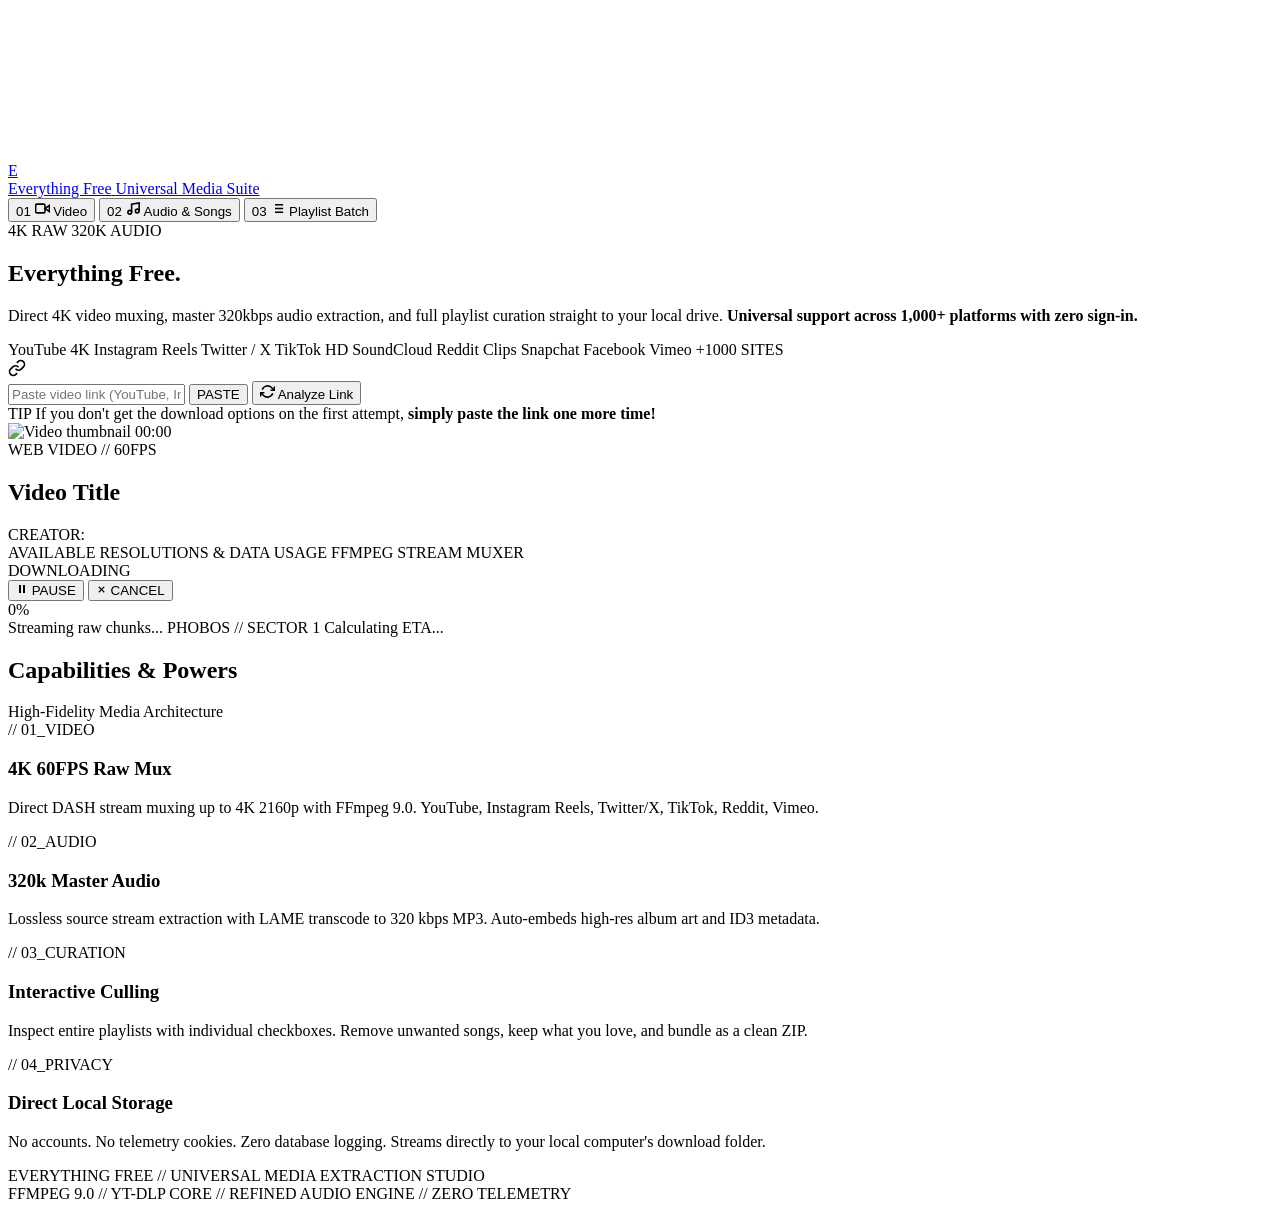
==== commit 98ad8396: "Add multi-strategy auto-retry for media extraction and animated helper retry caption" ====
--- a/public/index.html
+++ b/public/index.html
@@ -112,6 +112,14 @@
             Analyze Link
           </button>
         </div>
+
+        <!-- Highlighted Animated Helper Caption -->
+        <div class="quick-retry-hint">
+          <span class="hint-badge-icon">TIP</span>
+          <span class="hint-text">
+            If you don't get the download options on the first attempt, <strong>simply paste the link one more time!</strong>
+          </span>
+        </div>
       </div>
 
       <!-- Video Analysis Result Card -->
@@ -203,6 +211,14 @@
           <button class="chip-btn" data-query="Arijit Singh Kesariya">Kesariya</button>
           <button class="chip-btn" data-query="Drake One Dance">One Dance</button>
         </div>
+
+        <!-- Highlighted Animated Helper Caption -->
+        <div class="quick-retry-hint">
+          <span class="hint-badge-icon">TIP</span>
+          <span class="hint-text">
+            If you don't get the download options on the first attempt, <strong>simply paste the link one more time!</strong>
+          </span>
+        </div>
       </div>
 
       <!-- Direct Audio Analysis Card -->
@@ -285,6 +301,14 @@
             <svg width="15" height="15" viewBox="0 0 24 24" fill="none" stroke="currentColor" stroke-width="2.5"><polygon points="5 3 19 12 5 21 5 3"></polygon></svg>
             Fetch Playlist
           </button>
+        </div>
+
+        <!-- Highlighted Animated Helper Caption -->
+        <div class="quick-retry-hint">
+          <span class="hint-badge-icon">TIP</span>
+          <span class="hint-text">
+            If you don't get the download options on the first attempt, <strong>simply paste the link one more time!</strong>
+          </span>
         </div>
       </div>
 
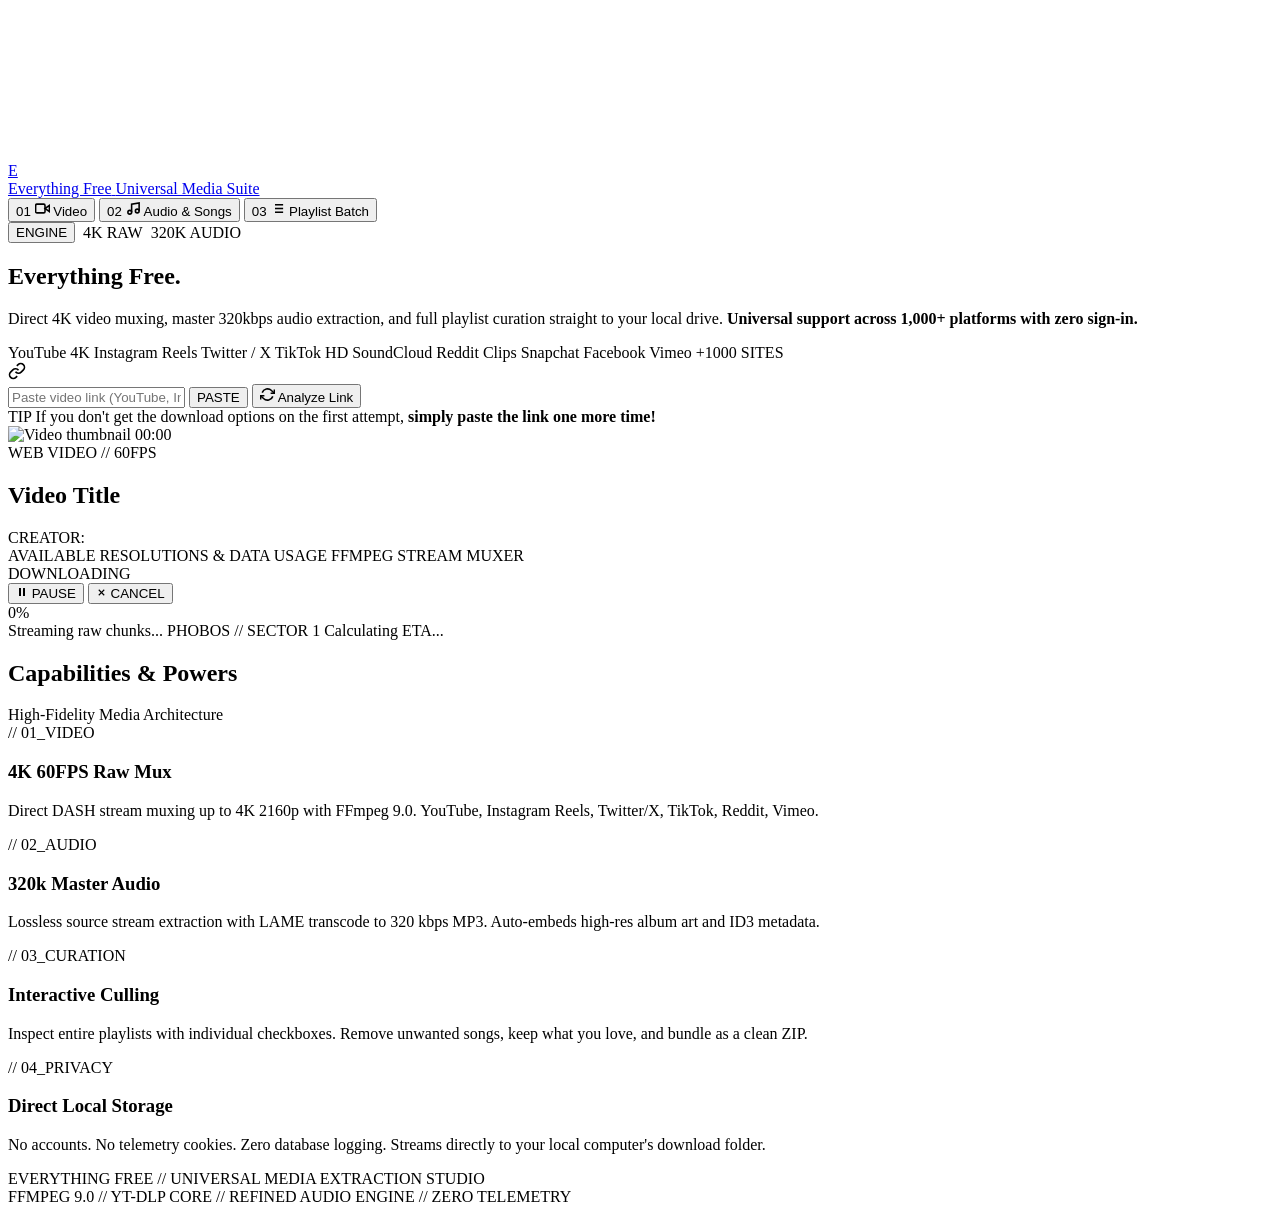
==== commit e6ddccdc: "Full quality spectrum (4K to 144p, 320k to 64k), backend engine connect modal, and clean workspace" ====
--- a/public/index.html
+++ b/public/index.html
@@ -60,7 +60,11 @@
         </button>
       </nav>
 
-      <div class="header-engine-spec">
+      <div class="header-engine-spec" style="display:flex; align-items:center; gap:0.5rem;">
+        <button class="engine-status-btn" id="btn-engine-modal" onclick="App.openEngineModal()" title="Connect Render Cloud Engine">
+          <span class="engine-status-dot" id="engine-status-dot"></span>
+          <span class="engine-status-text" id="engine-status-label">ENGINE</span>
+        </button>
         <span class="engine-tag">4K RAW</span>
         <span class="engine-meta">320K AUDIO</span>
       </div>
@@ -443,6 +447,46 @@
     </div>
   </footer>
 
+  <!-- Backend Engine Configuration Modal -->
+  <div class="modal-backdrop" id="engine-modal" style="display:none;" onclick="if(event.target===this) App.closeEngineModal()">
+    <div class="modal-box">
+      <div class="modal-header">
+        <h3 class="modal-title">⚡ BACKEND ENGINE SETTINGS</h3>
+        <button class="modal-close" onclick="App.closeEngineModal()">&times;</button>
+      </div>
+      <div class="modal-body">
+        <p class="modal-desc">
+          Connect your Render container backend with full 4K DASH Muxing, 320k MP3 audio conversion, and unlimited playlist ZIP archiving.
+        </p>
+        
+        <div class="engine-card">
+          <div class="engine-field-group">
+            <label class="engine-label">RENDER BACKEND URL</label>
+            <input type="url" id="engine-url-input" class="engine-input" placeholder="https://your-service.onrender.com">
+          </div>
+          <div class="engine-btn-row">
+            <button class="btn-engine-connect" onclick="App.saveEngineUrl()">CONNECT & TEST</button>
+            <button class="btn-engine-reset" onclick="App.resetEngineUrl()">RESET TO VERCEL</button>
+          </div>
+        </div>
+
+        <div class="engine-info-box" id="engine-test-result" style="display:none;"></div>
+
+        <div class="engine-guide">
+          <h4>How to get your free Render backend URL (2 minutes):</h4>
+          <ol>
+            <li>Open <a href="https://dashboard.render.com" target="_blank" style="color:#ff2a4b; text-decoration:underline;">dashboard.render.com</a></li>
+            <li>Click <strong>New +</strong> → <strong>Web Service</strong></li>
+            <li>Connect repo: <code>alfacodermbp/No-Boundaries-</code></li>
+            <li>Select <strong>Docker</strong> as the Runtime</li>
+            <li>Click <strong>Deploy Web Service</strong></li>
+            <li>Copy your <code>https://...onrender.com</code> URL and paste it above!</li>
+          </ol>
+        </div>
+      </div>
+    </div>
+  </div>
+
   <!-- Scripts -->
   <script src="/static/js/app.js"></script>
   <script src="/static/js/video.js"></script>
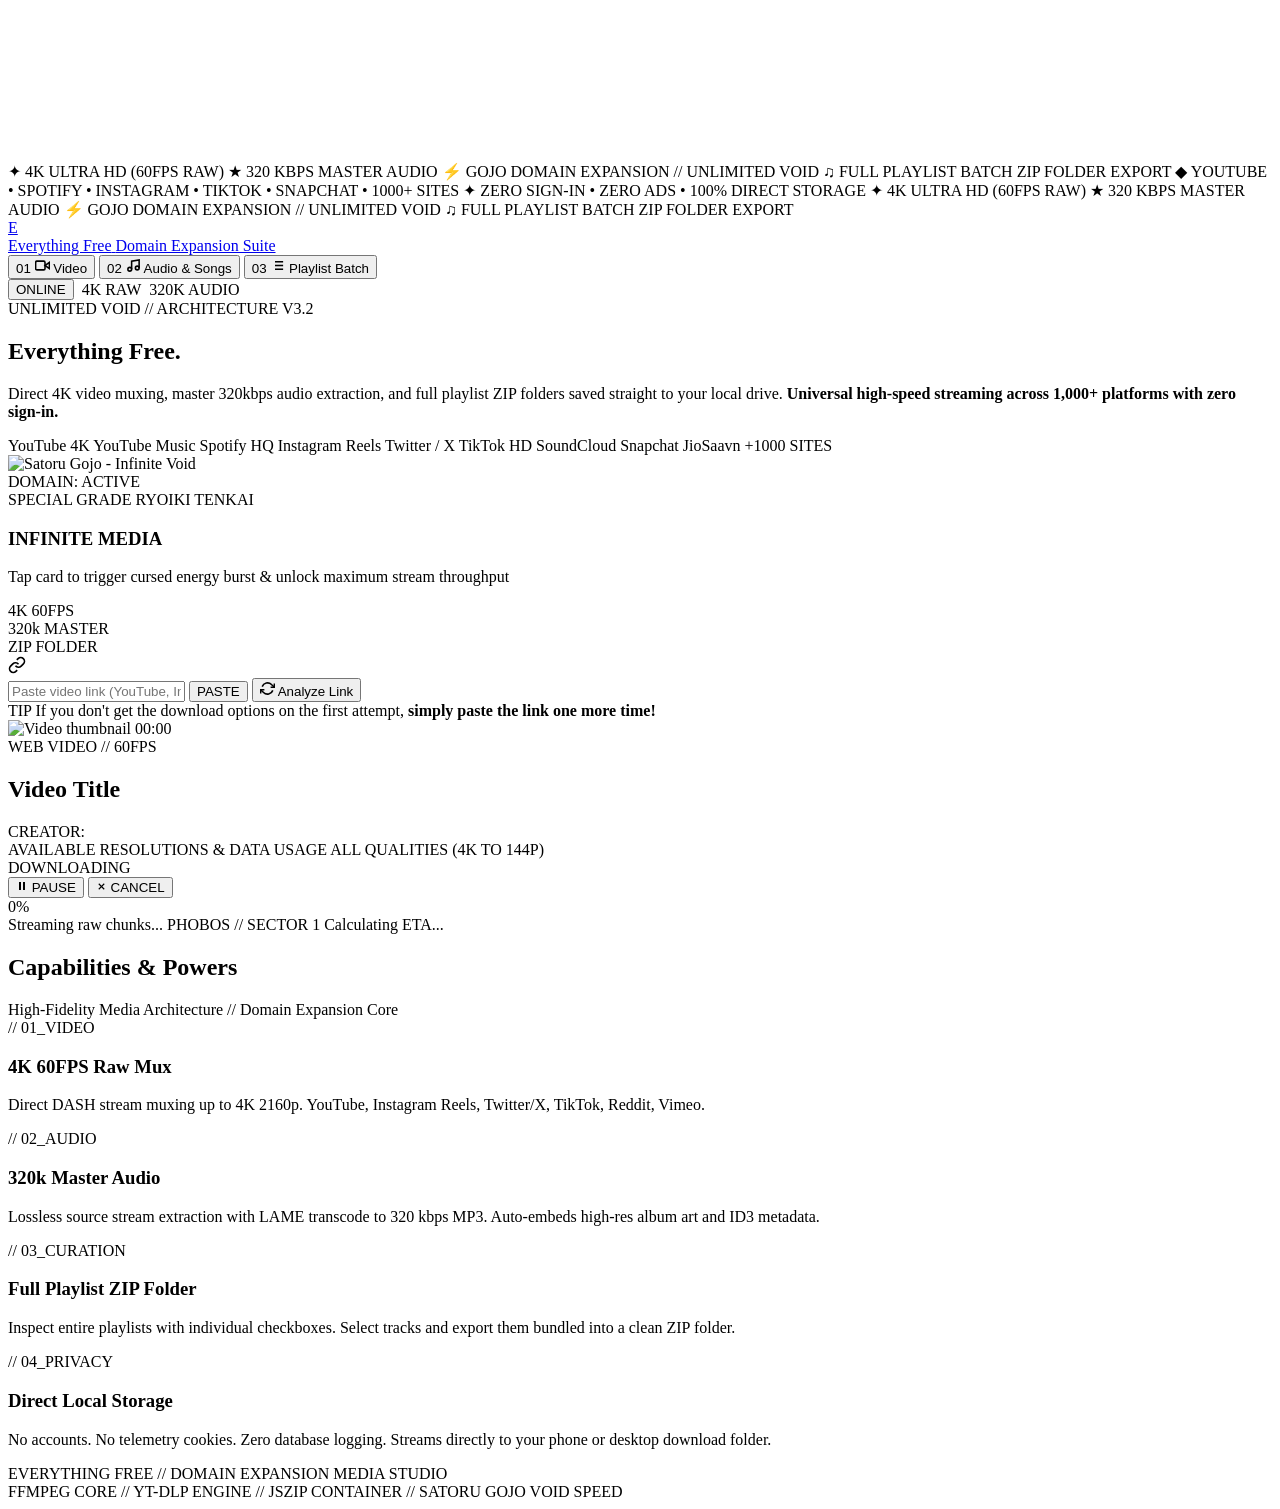
==== commit 78c3c108: "Overhaul song & playlist extraction, add JSZip batch folder export, and introduce Gojo Anime 3D & Go" ====
--- a/public/index.html
+++ b/public/index.html
@@ -6,13 +6,13 @@
   <meta name="mobile-web-app-capable" content="yes">
   <meta name="apple-mobile-web-app-capable" content="yes">
   <meta name="apple-mobile-web-app-status-bar-style" content="black-translucent">
-  <meta name="theme-color" content="#050406">
+  <meta name="theme-color" content="#060508">
   <meta name="format-detection" content="telephone=no">
   <link rel="manifest" href="/static/manifest.json">
-  <title>EVERYTHING FREE — Universal Media & Audio Extraction Studio</title>
+  <title>EVERYTHING FREE — Domain Expansion Media & Audio Suite</title>
   <link rel="preconnect" href="https://fonts.googleapis.com">
   <link rel="preconnect" href="https://fonts.gstatic.com" crossorigin>
-  <link href="https://fonts.googleapis.com/css2?family=Inter:wght@300;400;500;600;700&family=Space+Grotesk:wght@600;700;800&family=Space+Mono:ital,wght@0,400;0,700;1,400&family=Syne:wght@700;800;900&display=swap" rel="stylesheet">
+  <link href="https://fonts.googleapis.com/css2?family=Inter:wght@300;400;500;600;700&family=Space+Grotesk:wght@600;700;800;900&family=Space+Mono:ital,wght@0,400;0,700;1,400&family=Syne:wght@700;800;900&display=swap" rel="stylesheet">
   <link rel="stylesheet" href="/static/css/style.css">
 </head>
 <body>
@@ -23,6 +23,22 @@
   <canvas id="ambient-canvas"></canvas>
   <div class="scanlines-overlay"></div>
   <div class="ambient-glow-mesh"></div>
+
+  <!-- Kinetic Editorial Marquee Ticker -->
+  <div class="kinetic-marquee">
+    <div class="marquee-track">
+      <span>✦ 4K ULTRA HD (60FPS RAW)</span>
+      <span>★ 320 KBPS MASTER AUDIO</span>
+      <span>⚡ GOJO DOMAIN EXPANSION // UNLIMITED VOID</span>
+      <span>♫ FULL PLAYLIST BATCH ZIP FOLDER EXPORT</span>
+      <span>◆ YOUTUBE • SPOTIFY • INSTAGRAM • TIKTOK • SNAPCHAT • 1000+ SITES</span>
+      <span>✦ ZERO SIGN-IN • ZERO ADS • 100% DIRECT STORAGE</span>
+      <span>✦ 4K ULTRA HD (60FPS RAW)</span>
+      <span>★ 320 KBPS MASTER AUDIO</span>
+      <span>⚡ GOJO DOMAIN EXPANSION // UNLIMITED VOID</span>
+      <span>♫ FULL PLAYLIST BATCH ZIP FOLDER EXPORT</span>
+    </div>
+  </div>
 
   <!-- Header Navigation -->
   <header class="site-header">
@@ -31,7 +47,7 @@
         <div class="brand-icon-box">E</div>
         <div class="brand-title-wrap">
           <span class="brand-name">Everything Free</span>
-          <span class="brand-tagline-sub">Universal Media Suite</span>
+          <span class="brand-tagline-sub">Domain Expansion Suite</span>
         </div>
       </a>
 
@@ -61,12 +77,12 @@
       </nav>
 
       <div class="header-engine-spec" style="display:flex; align-items:center; gap:0.5rem;">
-        <button class="engine-status-btn" id="btn-engine-modal" onclick="App.openEngineModal()" title="Connect Render Cloud Engine">
+        <button class="engine-status-btn" id="btn-engine-modal" onclick="App.openEngineModal()" title="System Engine Status">
           <span class="engine-status-dot" id="engine-status-dot"></span>
-          <span class="engine-status-text" id="engine-status-label">ENGINE</span>
+          <span class="engine-status-text" id="engine-status-label">ONLINE</span>
         </button>
-        <span class="engine-tag">4K RAW</span>
-        <span class="engine-meta">320K AUDIO</span>
+        <span class="engine-tag gold-tag">4K RAW</span>
+        <span class="engine-meta neon-meta">320K AUDIO</span>
       </div>
     </div>
   </header>
@@ -74,28 +90,72 @@
   <!-- Main Container -->
   <main class="container">
     
-    <!-- Hero Section -->
+    <!-- Hero Section with Gojo Anime 3D Showcase Card -->
     <section class="hero-section">
-      <h1 class="hero-title">
-        Everything <span class="crimson-text">Free.</span>
-      </h1>
-      <p class="hero-subtitle-quote">
-        Direct 4K video muxing, master 320kbps audio extraction, and full playlist curation straight to your local drive.
-        <strong>Universal support across 1,000+ platforms with zero sign-in.</strong>
-      </p>
-
-      <!-- Platform Strip -->
-      <div class="platform-strip">
-        <span class="plat-chip">YouTube 4K</span>
-        <span class="plat-chip">Instagram Reels</span>
-        <span class="plat-chip">Twitter / X</span>
-        <span class="plat-chip">TikTok HD</span>
-        <span class="plat-chip">SoundCloud</span>
-        <span class="plat-chip">Reddit Clips</span>
-        <span class="plat-chip">Snapchat</span>
-        <span class="plat-chip">Facebook</span>
-        <span class="plat-chip">Vimeo</span>
-        <span class="plat-chip">+1000 SITES</span>
+      <div class="hero-split-grid">
+        <div class="hero-text-col">
+          <div class="hero-editorial-badge">
+            <span class="badge-dot"></span>
+            <span>UNLIMITED VOID // ARCHITECTURE V3.2</span>
+          </div>
+          <h1 class="hero-title">
+            Everything <span class="accent-gradient">Free.</span>
+          </h1>
+          <p class="hero-subtitle-quote">
+            Direct 4K video muxing, master 320kbps audio extraction, and full playlist ZIP folders saved straight to your local drive.
+            <strong>Universal high-speed streaming across 1,000+ platforms with zero sign-in.</strong>
+          </p>
+
+          <!-- Platform Strip -->
+          <div class="platform-strip">
+            <span class="plat-chip">YouTube 4K</span>
+            <span class="plat-chip">YouTube Music</span>
+            <span class="plat-chip">Spotify HQ</span>
+            <span class="plat-chip">Instagram Reels</span>
+            <span class="plat-chip">Twitter / X</span>
+            <span class="plat-chip">TikTok HD</span>
+            <span class="plat-chip">SoundCloud</span>
+            <span class="plat-chip">Snapchat</span>
+            <span class="plat-chip">JioSaavn</span>
+            <span class="plat-chip">+1000 SITES</span>
+          </div>
+        </div>
+
+        <!-- Gojo Anime 3D Interactive Card -->
+        <div class="hero-anime-col">
+          <div class="gojo-hero-card tilt-card" onclick="App.triggerDomainPulse()" title="Click to pulse Domain Expansion">
+            <div class="gojo-aura-pulse"></div>
+            <div class="gojo-card-inner">
+              <div class="gojo-img-wrapper">
+                <img src="/static/assets/gojo.jpg" alt="Satoru Gojo - Infinite Void" class="gojo-avatar-img">
+                <div class="gojo-scan-laser"></div>
+                <div class="gojo-floating-tag">DOMAIN: ACTIVE</div>
+              </div>
+              <div class="gojo-meta-content">
+                <div class="gojo-badge-row">
+                  <span class="gojo-rank-pill">SPECIAL GRADE</span>
+                  <span class="gojo-domain-name">RYOIKI TENKAI</span>
+                </div>
+                <h3 class="gojo-card-title">INFINITE MEDIA</h3>
+                <p class="gojo-card-sub">Tap card to trigger cursed energy burst & unlock maximum stream throughput</p>
+                <div class="gojo-stat-grid">
+                  <div class="gojo-stat-item">
+                    <span class="stat-num">4K</span>
+                    <span class="stat-lbl">60FPS</span>
+                  </div>
+                  <div class="gojo-stat-item">
+                    <span class="stat-num">320k</span>
+                    <span class="stat-lbl">MASTER</span>
+                  </div>
+                  <div class="gojo-stat-item">
+                    <span class="stat-num">ZIP</span>
+                    <span class="stat-lbl">FOLDER</span>
+                  </div>
+                </div>
+              </div>
+            </div>
+          </div>
+        </div>
       </div>
     </section>
 
@@ -117,7 +177,6 @@
           </button>
         </div>
 
-        <!-- Highlighted Animated Helper Caption -->
         <div class="quick-retry-hint">
           <span class="hint-badge-icon">TIP</span>
           <span class="hint-text">
@@ -127,7 +186,7 @@
       </div>
 
       <!-- Video Analysis Result Card -->
-      <div id="video-result-card" class="media-result-card">
+      <div id="video-result-card" class="media-result-card tilt-card">
         <div class="media-preview-header">
           <div class="thumb-container">
             <img id="video-thumb" class="thumb-img" src="" alt="Video thumbnail">
@@ -144,7 +203,7 @@
 
         <div class="format-grid-header">
           <span>AVAILABLE RESOLUTIONS & DATA USAGE</span>
-          <span style="color: var(--text-dim);">FFMPEG STREAM MUXER</span>
+          <span style="color: var(--neon-green);">ALL QUALITIES (4K TO 144P)</span>
         </div>
         <div id="video-formats-grid" class="format-grid"></div>
 
@@ -197,7 +256,7 @@
           <div class="input-icon">
             <svg width="18" height="18" viewBox="0 0 24 24" fill="none" stroke="currentColor" stroke-width="2.2"><circle cx="11" cy="11" r="8"></circle><line x1="21" y1="21" x2="16.65" y2="16.65"></line></svg>
           </div>
-          <input type="text" id="audio-search-input" class="console-input" placeholder="Search famous song title, artist, OR paste music video link...">
+          <input type="text" id="audio-search-input" class="console-input" placeholder="Search famous song title, artist, OR paste song link (YouTube Music, Spotify, SoundCloud, JioSaavn)...">
           <button class="btn-paste" data-target="audio-search-input">PASTE</button>
           <button id="btn-search-audio" class="btn-action-crimson" onclick="AudioHub.searchOrAnalyze()">
             <svg width="15" height="15" viewBox="0 0 24 24" fill="none" stroke="currentColor" stroke-width="2.5"><circle cx="11" cy="11" r="8"></circle><line x1="21" y1="21" x2="16.65" y2="16.65"></line></svg>
@@ -208,32 +267,31 @@
         <!-- Quick Trending Suggestions Chips -->
         <div class="search-chips">
           <span class="chip-label">QUICK SEARCH:</span>
+          <button class="chip-btn" data-query="Young G.O.A.T">Young G.O.A.T</button>
           <button class="chip-btn" data-query="The Weeknd Starboy">Starboy</button>
           <button class="chip-btn" data-query="Coldplay Viva La Vida">Viva La Vida</button>
           <button class="chip-btn" data-query="Dua Lipa Houdini">Houdini</button>
-          <button class="chip-btn" data-query="Ed Sheeran Shape of You">Shape of You</button>
           <button class="chip-btn" data-query="Arijit Singh Kesariya">Kesariya</button>
           <button class="chip-btn" data-query="Drake One Dance">One Dance</button>
         </div>
 
-        <!-- Highlighted Animated Helper Caption -->
         <div class="quick-retry-hint">
           <span class="hint-badge-icon">TIP</span>
           <span class="hint-text">
-            If you don't get the download options on the first attempt, <strong>simply paste the link one more time!</strong>
+            Paste any song link from <strong>YouTube Music, Spotify, JioSaavn, or SoundCloud</strong> for 1-click master 320kbps MP3 download!
           </span>
         </div>
       </div>
 
       <!-- Direct Audio Analysis Card -->
-      <div id="audio-direct-card" class="media-result-card">
+      <div id="audio-direct-card" class="media-result-card tilt-card">
         <div class="media-preview-header">
           <div class="thumb-container">
             <img id="audio-thumb" class="thumb-img" src="" alt="Audio artwork">
             <span id="audio-duration" class="thumb-duration">00:00</span>
           </div>
           <div class="media-info">
-            <span class="media-platform-tag">HIGH RES MASTER // MUTAGEN EMBEDDED</span>
+            <span class="media-platform-tag gold-badge">MASTER AUDIO // MUTAGEN TAGGED</span>
             <h2 id="audio-title" class="media-title">Track Title</h2>
             <div class="media-meta">
               <span>ARTIST: <strong id="audio-uploader" style="color: #ffffff;">Artist</strong></span>
@@ -243,7 +301,7 @@
 
         <div class="format-grid-header">
           <span>BITRATE & AUDIO TIERS</span>
-          <span style="color: var(--text-dim);">320KBPS LAME ENCODER</span>
+          <span style="color: var(--gold-core);">320KBPS LAME HI-RES ENCODER</span>
         </div>
         <div id="audio-formats-grid" class="format-grid"></div>
       </div>
@@ -290,7 +348,7 @@
     </section>
 
     <!-- ========================================================
-         TAB 3: PLAYLIST & BATCH STUDIO (WITH CHECKBOXES)
+         TAB 3: PLAYLIST & BATCH STUDIO (WITH CHECKBOXES & ZIP)
     ======================================================== -->
     <section id="view-playlist" class="tab-view-content" style="display: none;">
       <div class="console-wrapper">
@@ -299,7 +357,7 @@
           <div class="input-icon">
             <svg width="18" height="18" viewBox="0 0 24 24" fill="none" stroke="currentColor" stroke-width="2.2"><line x1="8" y1="6" x2="21" y2="6"></line><line x1="8" y1="12" x2="21" y2="12"></line><line x1="8" y1="18" x2="21" y2="18"></line><line x1="3" y1="6" x2="3.01" y2="6"></line><line x1="3" y1="12" x2="3.01" y2="12"></line><line x1="3" y1="18" x2="3.01" y2="18"></line></svg>
           </div>
-          <input type="text" id="playlist-url-input" class="console-input" placeholder="Paste full playlist link (YouTube playlist, SoundCloud album, etc.)...">
+          <input type="text" id="playlist-url-input" class="console-input" placeholder="Paste full playlist link (YouTube playlist, YouTube Music album, SoundCloud set)...">
           <button class="btn-paste" data-target="playlist-url-input">PASTE</button>
           <button id="btn-analyze-playlist" class="btn-action-crimson" onclick="PlaylistStudio.analyze()">
             <svg width="15" height="15" viewBox="0 0 24 24" fill="none" stroke="currentColor" stroke-width="2.5"><polygon points="5 3 19 12 5 21 5 3"></polygon></svg>
@@ -307,21 +365,20 @@
           </button>
         </div>
 
-        <!-- Highlighted Animated Helper Caption -->
         <div class="quick-retry-hint">
-          <span class="hint-badge-icon">TIP</span>
+          <span class="hint-badge-icon">ZIP</span>
           <span class="hint-text">
-            If you don't get the download options on the first attempt, <strong>simply paste the link one more time!</strong>
+            Downloads all selected songs into a <strong>single neatly organized ZIP folder</strong> with embedded artist names and cover art!
           </span>
         </div>
       </div>
 
       <!-- Playlist Curation Dashboard -->
-      <div id="playlist-dashboard" class="media-result-card">
+      <div id="playlist-dashboard" class="media-result-card tilt-card">
         <div style="margin-bottom: 1.25rem;">
-          <span class="media-platform-tag">PLAYLIST CULLING // BATCH STUDIO</span>
+          <span class="media-platform-tag gold-badge">PLAYLIST BATCH // ZIP FOLDER EXPORT</span>
           <h2 id="playlist-title" class="media-title">Playlist Title</h2>
-          <div id="playlist-curator" style="font-family: var(--font-mono); font-size: 0.8rem; color: var(--text-muted);">Curated Collection</div>
+          <div id="playlist-curator" style="font-family: var(--font-mono); font-size: 0.82rem; color: var(--neon-green);">Curated Collection</div>
         </div>
 
         <!-- Interactive Playlist Toolbar -->
@@ -329,6 +386,8 @@
           <div class="playlist-select-actions">
             <button class="btn-tool" onclick="PlaylistStudio.selectAll()">✓ SELECT ALL</button>
             <button class="btn-tool" onclick="PlaylistStudio.deselectAll()">✕ DESELECT ALL</button>
+            <button class="btn-tool" onclick="PlaylistStudio.selectFirst(25)">FIRST 25</button>
+            <button class="btn-tool" onclick="PlaylistStudio.selectFirst(50)">FIRST 50</button>
             <div class="playlist-counter">
               SELECTED: <span id="playlist-selected-count">0</span> / <span id="playlist-total-count">0</span> TRACKS
               (<span id="playlist-est-size">~0 MB</span>)
@@ -340,9 +399,10 @@
               <option value="320k">320 kbps MP3 (Master)</option>
               <option value="256k">256 kbps MP3 (Studio)</option>
               <option value="192k">192 kbps MP3 (Standard)</option>
+              <option value="128k">128 kbps MP3 (Mobile)</option>
             </select>
             <button id="btn-download-playlist-batch" class="btn-download-batch" onclick="PlaylistStudio.startBatchDownload()">
-              DOWNLOAD SELECTED (ZIP)
+              DOWNLOAD SELECTED (ZIP FOLDER)
             </button>
           </div>
         </div>
@@ -381,7 +441,7 @@
               <div class="progress-meta-row">
                 <span id="playlist-progress-speed">Batch queued...</span>
                 <span id="playlist-planet-name" class="planet-name-badge">PHOBOS // SECTOR 1</span>
-                <span id="playlist-progress-meta">Packaging ZIP archive...</span>
+                <span id="playlist-progress-meta">Packaging ZIP archive folder...</span>
               </div>
             </div>
           </div>
@@ -395,19 +455,19 @@
     <section class="powers-section">
       <div class="powers-header">
         <h2 class="powers-title">Capabilities & Powers</h2>
-        <div class="powers-subtitle">High-Fidelity Media Architecture</div>
+        <div class="powers-subtitle">High-Fidelity Media Architecture // Domain Expansion Core</div>
       </div>
 
       <div class="powers-grid">
-        <div class="power-card">
+        <div class="power-card tilt-card">
           <span class="power-code">// 01_VIDEO</span>
           <h3 class="power-card-title">4K 60FPS Raw Mux</h3>
           <p class="power-card-desc">
-            Direct DASH stream muxing up to 4K 2160p with FFmpeg 9.0. YouTube, Instagram Reels, Twitter/X, TikTok, Reddit, Vimeo.
+            Direct DASH stream muxing up to 4K 2160p. YouTube, Instagram Reels, Twitter/X, TikTok, Reddit, Vimeo.
           </p>
         </div>
 
-        <div class="power-card">
+        <div class="power-card tilt-card">
           <span class="power-code">// 02_AUDIO</span>
           <h3 class="power-card-title">320k Master Audio</h3>
           <p class="power-card-desc">
@@ -415,19 +475,19 @@
           </p>
         </div>
 
-        <div class="power-card">
+        <div class="power-card tilt-card">
           <span class="power-code">// 03_CURATION</span>
-          <h3 class="power-card-title">Interactive Culling</h3>
+          <h3 class="power-card-title">Full Playlist ZIP Folder</h3>
           <p class="power-card-desc">
-            Inspect entire playlists with individual checkboxes. Remove unwanted songs, keep what you love, and bundle as a clean ZIP.
+            Inspect entire playlists with individual checkboxes. Select tracks and export them bundled into a clean ZIP folder.
           </p>
         </div>
 
-        <div class="power-card">
+        <div class="power-card tilt-card">
           <span class="power-code">// 04_PRIVACY</span>
           <h3 class="power-card-title">Direct Local Storage</h3>
           <p class="power-card-desc">
-            No accounts. No telemetry cookies. Zero database logging. Streams directly to your local computer's download folder.
+            No accounts. No telemetry cookies. Zero database logging. Streams directly to your phone or desktop download folder.
           </p>
         </div>
       </div>
@@ -439,10 +499,10 @@
   <footer class="site-footer">
     <div class="container footer-inner">
       <div class="footer-quote">
-        EVERYTHING FREE // <span>UNIVERSAL MEDIA EXTRACTION STUDIO</span>
+        EVERYTHING FREE // <span class="neon-text">DOMAIN EXPANSION MEDIA STUDIO</span>
       </div>
       <div class="footer-tech">
-        FFMPEG 9.0 // YT-DLP CORE // REFINED AUDIO ENGINE // ZERO TELEMETRY
+        FFMPEG CORE // YT-DLP ENGINE // JSZIP CONTAINER // SATORU GOJO VOID SPEED
       </div>
     </div>
   </footer>
@@ -451,43 +511,21 @@
   <div class="modal-backdrop" id="engine-modal" style="display:none;" onclick="if(event.target===this) App.closeEngineModal()">
     <div class="modal-box">
       <div class="modal-header">
-        <h3 class="modal-title">⚡ BACKEND ENGINE SETTINGS</h3>
+        <h3 class="modal-title">⚡ DOMAIN EXPANSION SYSTEM STATUS</h3>
         <button class="modal-close" onclick="App.closeEngineModal()">&times;</button>
       </div>
       <div class="modal-body">
         <p class="modal-desc">
-          Connect your Render container backend with full 4K DASH Muxing, 320k MP3 audio conversion, and unlimited playlist ZIP archiving.
+          High-performance streaming engine with direct DASH muxing, 320k MP3 audio conversion, and unlimited playlist ZIP archiving.
         </p>
         
-        <div class="engine-card">
-          <div class="engine-field-group">
-            <label class="engine-label">RENDER BACKEND URL</label>
-            <input type="url" id="engine-url-input" class="engine-input" placeholder="https://your-service.onrender.com">
-          </div>
-          <div class="engine-btn-row">
-            <button class="btn-engine-connect" onclick="App.saveEngineUrl()">CONNECT & TEST</button>
-            <button class="btn-engine-reset" onclick="App.resetEngineUrl()">RESET TO VERCEL</button>
-          </div>
-        </div>
-
-        <div class="engine-info-box" id="engine-test-result" style="display:none;"></div>
-
-        <div class="engine-guide">
-          <h4>How to get your free Render backend URL (2 minutes):</h4>
-          <ol>
-            <li>Open <a href="https://dashboard.render.com" target="_blank" style="color:#ff2a4b; text-decoration:underline;">dashboard.render.com</a></li>
-            <li>Click <strong>New +</strong> → <strong>Web Service</strong></li>
-            <li>Connect repo: <code>alfacodermbp/No-Boundaries-</code></li>
-            <li>Select <strong>Docker</strong> as the Runtime</li>
-            <li>Click <strong>Deploy Web Service</strong></li>
-            <li>Copy your <code>https://...onrender.com</code> URL and paste it above!</li>
-          </ol>
-        </div>
+        <div class="engine-info-box" id="engine-test-result"></div>
       </div>
     </div>
   </div>
 
   <!-- Scripts -->
+  <script src="/static/js/jszip.min.js"></script>
   <script src="/static/js/app.js"></script>
   <script src="/static/js/video.js"></script>
   <script src="/static/js/audio.js"></script>
